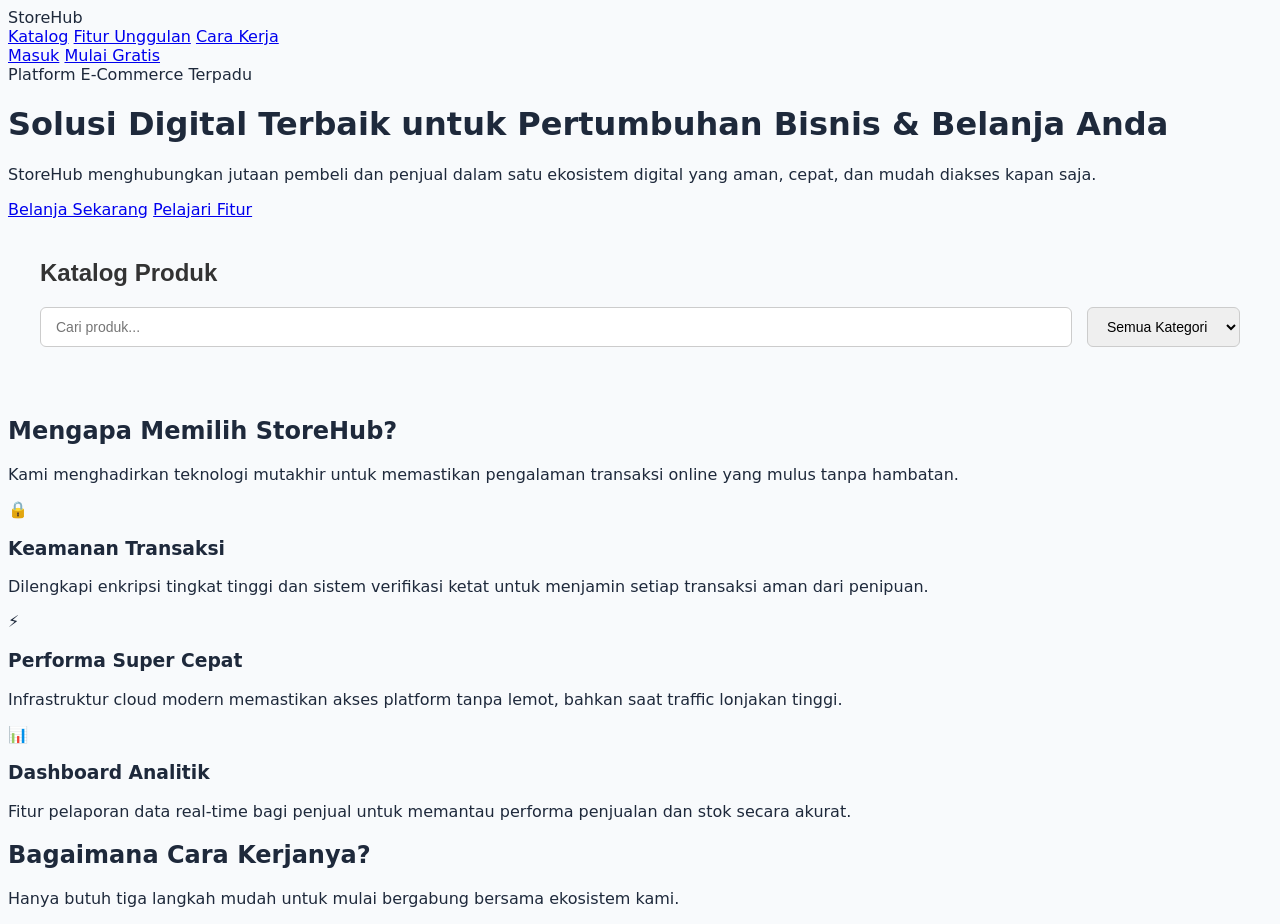
==== index.html @ 7eddca55 "feat: landing page code" ====
<!DOCTYPE html>
<!DOCTYPE html>
<html lang="id" class="scroll-smooth">
<head>
    <meta charset="UTF-8">
    <meta name="viewport" content="width=device-width, initial-scale=1.0">
    <title>StoreHub - Platform E-Commerce Masa Depan</title>
    <!-- Tailwind CSS CDN -->
     <script src="js/landing.js"></script>
     <link rel="stylesheet" href="css/landing_page.css">
    <link rel="stylesheet" href="css/products.css">
    <link rel="stylesheet" href="css/cart.css">
</head> 
<body class="bg-slate-50 text-slate-800 font-sans">

    <!-- Navbar -->
    <nav class="bg-white/80 backdrop-blur-md shadow-sm sticky top-0 z-50 border-b border-slate-100">
        <div class="max-w-7xl mx-auto px-4 sm:px-6 lg:px-8 h-20 flex items-center justify-between">
            <div class="flex items-center space-x-2">
                <span class="text-2xl font-black text-indigo-600 tracking-tight">Store<span class="text-slate-900">Hub</span></span>
            </div>
            <div class="hidden md:flex space-x-8 text-sm font-semibold text-slate-600">
                <a href="#katalog" class="hover:text-indigo-600 transition">Katalog</a>
                <a href="#fitur" class="hover:text-indigo-600 transition">Fitur Unggulan</a>
                <a href="#cara-kerja" class="hover:text-indigo-600 transition">Cara Kerja</a>
            </div>
            <div class="flex items-center space-x-4">
                <a href="#" class="text-sm font-semibold text-slate-700 hover:text-indigo-600 transition">Masuk</a>
                <a href="#" class="bg-indigo-600 text-white px-5 py-2.5 rounded-xl text-sm font-semibold hover:bg-indigo-700 transition shadow-lg shadow-indigo-200">Mulai Gratis</a>
            </div>
        </div>
    </nav>

    <!-- Hero Section -->
    <header class="bg-gradient-to-b from-indigo-950 via-indigo-900 to-indigo-900 text-white py-24 lg:py-32 relative overflow-hidden">
        <div class="max-w-7xl mx-auto px-4 sm:px-6 lg:px-8 relative z-10">
            <div class="max-w-3xl mx-auto text-center">
                <span class="bg-indigo-800/80 border border-indigo-700 text-indigo-200 text-xs font-bold px-4 py-1.5 rounded-full uppercase tracking-widest inline-block mb-6">Platform E-Commerce Terpadu</span>
                <h1 class="text-4xl sm:text-6xl font-black tracking-tight mb-6 leading-tight">Solusi Digital Terbaik untuk Pertumbuhan Bisnis & Belanja Anda</h1>
                <p class="text-lg sm:text-xl text-indigo-200 mb-10 leading-relaxed">StoreHub menghubungkan jutaan pembeli dan penjual dalam satu ekosistem digital yang aman, cepat, dan mudah diakses kapan saja.</p>
                <div class="flex flex-col sm:flex-row justify-center space-y-4 sm:space-y-0 sm:space-x-4">
                    <a href="#katalog" class="bg-white text-indigo-950 font-bold px-8 py-4 rounded-xl shadow-xl hover:bg-indigo-50 transition text-center">Belanja Sekarang</a>
                    <a href="#fitur" class="bg-indigo-800/50 border border-indigo-700 text-white font-bold px-8 py-4 rounded-xl hover:bg-indigo-800 transition text-center">Pelajari Fitur</a>
                </div>
            </div>
        </div>
    </header>

    <!-- Section Katalog Produk -->
    <section id="katalog" class="py-16 max-w-7xl mx-auto px-4 sm:px-6 lg:px-8">
        <div class="catalog-container">
            <h2 class="text-3xl font-extrabold tracking-tight text-slate-900 mb-6">Katalog Produk</h2>
            <div class="filter-bar mb-8">
                <input type="text" id="searchInput" placeholder="Cari produk..." class="p-3 border border-slate-200 rounded-xl mr-2">
                <select id="categoryFilter" class="p-3 border border-slate-200 rounded-xl">
                    <option value="all">Semua Kategori</option>
                    <option value="elektronik">Elektronik</option>
                    <option value="pakaian">Pakaian</option>
                    <option value="aksesoris">Aksesoris</option>
                </select>
            </div>
            <div class="product-grid" id="productGrid"></div>
        </div>
    </section>

    <!-- Fitur Unggulan Section -->
    <section id="fitur" class="py-24 bg-white border-t border-slate-100 max-w-7xl mx-auto px-4 sm:px-6 lg:px-8">
        <div class="text-center max-w-2xl mx-auto mb-16">
            <h2 class="text-3xl font-extrabold tracking-tight text-slate-900 mb-4">Mengapa Memilih StoreHub?</h2>
            <p class="text-slate-600 text-base">Kami menghadirkan teknologi mutakhir untuk memastikan pengalaman transaksi online yang mulus tanpa hambatan.</p>
        </div>
        <div class="grid grid-cols-1 md:grid-cols-3 gap-8">
            <div class="bg-slate-50 p-8 rounded-3xl border border-slate-100 shadow-sm hover:shadow-xl transition group">
                <div class="w-14 h-14 bg-indigo-50 rounded-2xl flex items-center justify-center text-2xl mb-6 group-hover:bg-indigo-600 group-hover:text-white transition">🔒</div>
                <h3 class="font-bold text-xl text-slate-900 mb-3">Keamanan Transaksi</h3>
                <p class="text-slate-600 text-sm leading-relaxed">Dilengkapi enkripsi tingkat tinggi dan sistem verifikasi ketat untuk menjamin setiap transaksi aman dari penipuan.</p>
            </div>
            <div class="bg-slate-50 p-8 rounded-3xl border border-slate-100 shadow-sm hover:shadow-xl transition group">
                <div class="w-14 h-14 bg-indigo-50 rounded-2xl flex items-center justify-center text-2xl mb-6 group-hover:bg-indigo-600 group-hover:text-white transition">⚡</div>
                <h3 class="font-bold text-xl text-slate-900 mb-3">Performa Super Cepat</h3>
                <p class="text-slate-600 text-sm leading-relaxed">Infrastruktur cloud modern memastikan akses platform tanpa lemot, bahkan saat traffic lonjakan tinggi.</p>
            </div>
            <div class="bg-slate-50 p-8 rounded-3xl border border-slate-100 shadow-sm hover:shadow-xl transition group">
                <div class="w-14 h-14 bg-indigo-50 rounded-2xl flex items-center justify-center text-2xl mb-6 group-hover:bg-indigo-600 group-hover:text-white transition">📊</div>
                <h3 class="font-bold text-xl text-slate-900 mb-3">Dashboard Analitik</h3>
                <p class="text-slate-600 text-sm leading-relaxed">Fitur pelaporan data real-time bagi penjual untuk memantau performa penjualan dan stok secara akurat.</p>
            </div>
        </div>
    </section>

    <!-- Cara Kerja Section -->
    <section id="cara-kerja" class="py-24 bg-white border-y border-slate-100">
        <div class="max-w-7xl mx-auto px-4 sm:px-6 lg:px-8">
            <div class="text-center max-w-2xl mx-auto mb-16">
                <h2 class="text-3xl font-extrabold tracking-tight text-slate-900 mb-4">Bagaimana Cara Kerjanya?</h2>
                <p class="text-slate-600 text-base">Hanya butuh tiga langkah mudah untuk mulai bergabung bersama ekosistem kami.</p>
            </div>
            <div class="grid grid-cols-1 md:grid-cols-3 gap-12 text-center">
                <div class="relative">
                    <div class="text-4xl
</html>
---- css/landing_page.css ----
/* ==========================================
 * LANDING PAGE STYLES (Enterprise SaaS Grade)
 * ========================================== */

/* Smooth Scrolling & Base Adjustments */
html {
    scroll-behavior: smooth;
    font-family: 'Inter', system-ui, -apple-system, sans-serif;
    color: #1e293b;
    background-color: #f8fafc;
}

/* Navbar Glassmorphism Effect */
.navbar-glass {
    background: rgba(255, 255, 255, 0.85);
    backdrop-filter: blur(12px);
    -webkit-backdrop-filter: blur(12px);
    border-bottom: 1px solid rgba(226, 232, 240, 0.8);
}

/* Hero Section Background & Glow Effect */
.hero-section {
    background: linear-gradient(135deg, #0f172a 0%, #1e1b4b 50%, #312e81 100%);
    position: relative;
    overflow: hidden;
}

.hero-section::before {
    content: '';
    position: absolute;
    width: 500px;
    height: 500px;
    background: radial-gradient(circle, rgba(99, 102, 241, 0.25) 0%, rgba(0, 0, 0, 0) 70%);
    top: -100px;
    right: -100px;
    z-index: 1;
    pointer-events: none;
}

/* Feature Cards Modern Hover Effect */
.feature-card {
    background: #ffffff;
    border: 1px solid #f1f5f9;
    border-radius: 1.5rem;
    padding: 2rem;
    transition: all 0.3s cubic-bezier(0.16, 1, 0.3, 1);
    box-shadow: 0 4px 6px -1px rgba(0, 0, 0, 0.01), 0 2px 4px -1px rgba(0, 0, 0, 0.01);
}

.feature-card:hover {
    transform: translateY(-6px);
    box-shadow: 0 20px 25px -5px rgba(99, 102, 241, 0.08), 0 10px 10px -5px rgba(0, 0, 0, 0.04);
    border-color: #c7d2fe;
}

.feature-icon-wrapper {
    width: 3.5rem;
    height: 3.5rem;
    background: #eef2ff;
    border-radius: 1rem;
    display: flex;
    align-items: center;
    justify-content: center;
    font-size: 1.5rem;
    margin-bottom: 1.5rem;
    transition: background-color 0.3s ease, color 0.3s ease;
}

.feature-card:hover .feature-icon-wrapper {
    background-color: #4f46e5;
    color: #ffffff;
}

/* Step Number Styling for How It Works */
.step-number {
    font-size: 2.5rem;
    font-weight: 900;
    color: #e0e7ff;
    line-height: 1;
    margin-bottom: 1rem;
}

/* Custom Buttons */
.btn-primary-glow {
    background-color: #4f46e5;
    color: #ffffff;
    font-weight: 600;
    padding: 0.85rem 2rem;
    border-radius: 0.85rem;
    box-shadow: 0 10px 15px -3px rgba(79, 70, 229, 0.3);
    transition: all 0.2s ease;
    display: inline-block;
    text-align: center;
    text-decoration: none;
}

.btn-primary-glow:hover {
    background-color: #4338ca;
    box-shadow: 0 14px 20px -3px rgba(79, 70, 229, 0.4);
    transform: translateY(-1px);
}

/* Footer Styling */
.footer-dark {
    background-color: #0f172a;
    color: #94a3b8;
    border-top: 1px solid #1e293b;
    padding: 3rem 0;
}
---- css/products.css ----
/* Container Utama */
.catalog-container {
  max-width: 1200px;
  margin: 40px auto;
  padding: 0 20px;
  font-family: Arial, sans-serif;
}

.catalog-container h2 {
  margin-bottom: 20px;
  color: #333;
}

/* Filter Bar */
.filter-bar {
  display: flex;
  gap: 15px;
  margin-bottom: 30px;
}

.filter-bar input, 
.filter-bar select {
  padding: 10px 15px;
  border: 1px solid #ccc;
  border-radius: 6px;
  font-size: 14px;
}

.filter-bar input {
  flex: 1;
}

/* Grid Layout Produk */
.product-grid {
  display: grid;
  grid-template-columns: repeat(auto-fill, minmax(220px, 1fr));
  gap: 25px;
}

/* Card Produk */
.product-card {
  border: 1px solid #e0e0e0;
  border-radius: 10px;
  padding: 15px;
  background-color: #fff;
  transition: transform 0.2s, box-shadow 0.2s;
  display: flex;
  flex-direction: column;
  justify-content: space-between;
}

.product-card:hover {
  transform: translateY(-5px);
  box-shadow: 0 5px 15px rgba(0,0,0,0.1);
}

.product-card img {
  width: 100%;
  height: 180px;
  object-fit: cover;
  border-radius: 6px;
  margin-bottom: 12px;
}

.product-card .category {
  font-size: 12px;
  color: #888;
  text-transform: uppercase;
}

.product-card h3 {
  font-size: 16px;
  margin: 6px 0;
  color: #222;
}

.product-card .price {
  font-weight: bold;
  color: #e74c3c;
  font-size: 16px;
  margin-bottom: 12px;
}

.product-card button {
  width: 100%;
  padding: 10px;
  background-color: #27ae60;
  color: white;
  border: none;
  border-radius: 6px;
  cursor: pointer;
  font-weight: bold;
}

.product-card button:hover {
  background-color: #219150;
}
---- css/cart.css ----
/* Floating Cart Button */
.cart-floating-btn {
  position: fixed;
  bottom: 25px;
  right: 25px;
  background-color: #27ae60;
  color: white;
  padding: 14px 20px;
  border-radius: 50px;
  font-size: 18px;
  font-weight: bold;
  cursor: pointer;
  box-shadow: 0 4px 12px rgba(0,0,0,0.25);
  z-index: 999;
}

#cartCount {
  background-color: #e74c3c;
  color: white;
  border-radius: 50%;
  padding: 2px 8px;
  font-size: 14px;
  margin-left: 5px;
}

/* Modal Overlay Keranjang Side Panel */
.cart-overlay, .checkout-overlay {
  position: fixed;
  top: 0;
  left: 0;
  width: 100%;
  height: 100%;
  background-color: rgba(0,0,0,0.5);
  display: none;
  justify-content: flex-end;
  z-index: 1000;
}

.cart-modal {
  width: 380px;
  height: 100%;
  background-color: #fff;
  display: flex;
  flex-direction: column;
  box-shadow: -4px 0 15px rgba(0,0,0,0.1);
}

.cart-header {
  padding: 20px;
  border-bottom: 1px solid #eee;
  display: flex;
  justify-content: space-between;
  align-items: center;
}

.close-btn {
  background: none;
  border: none;
  font-size: 24px;
  cursor: pointer;
}

.cart-items {
  flex: 1;
  overflow-y: auto;
  padding: 20px;
}

.cart-item {
  display: flex;
  justify-content: space-between;
  align-items: center;
  margin-bottom: 15px;
  border-bottom: 1px solid #f9f9f9;
  padding-bottom: 10px;
}

.cart-item-info h4 {
  margin: 0 0 5px 0;
  font-size: 14px;
}

.cart-item-info p {
  margin: 0;
  color: #e74c3c;
  font-weight: bold;
  font-size: 13px;
}

.cart-item-qty {
  display: flex;
  align-items: center;
  gap: 8px;
}

.cart-item-qty button {
  background-color: #eee;
  border: none;
  width: 25px;
  height: 25px;
  border-radius: 4px;
  cursor: pointer;
}

.cart-footer {
  padding: 20px;
  border-top: 1px solid #eee;
  background-color: #f9f9f9;
}

.total-price {
  display: flex;
  justify-content: space-between;
  font-size: 18px;
  margin-bottom: 15px;
}

.checkout-btn {
  width: 100%;
  padding: 12px;
  background-color: #2980b9;
  color: white;
  border: none;
  border-radius: 6px;
  font-weight: bold;
  cursor: pointer;
}

.checkout-btn:hover {
  background-color: #1f6391;
}

/* Modal Form Checkout Center */
.checkout-overlay {
  justify-content: center;
  align-items: center;
}

.checkout-modal {
  background-color: #fff;
  width: 450px;
  padding: 30px;
  border-radius: 10px;
  box-shadow: 0 5px 20px rgba(0,0,0,0.2);
}

.form-group {
  margin-bottom: 15px;
}

.form-group label {
  display: block;
  margin-bottom: 5px;
  font-weight: bold;
  font-size: 14px;
}

.form-group input, 
.form-group textarea, 
.form-group select {
  width: 100%;
  padding: 10px;
  border: 1px solid #ccc;
  border-radius: 6px;
  box-sizing: border-box;
}

.checkout-summary {
  background-color: #f4f6f7;
  padding: 12px;
  border-radius: 6px;
  margin: 15px 0;
}

.checkout-actions {
  display: flex;
  gap: 10px;
}

.checkout-actions button {
  flex: 1;
  padding: 10px;
  border: none;
  border-radius: 6px;
  cursor: pointer;
  font-weight: bold;
}

.cancel-btn { background-color: #95a5a6; color: white; }
.submit-btn { background-color: #27ae60; color: white; }
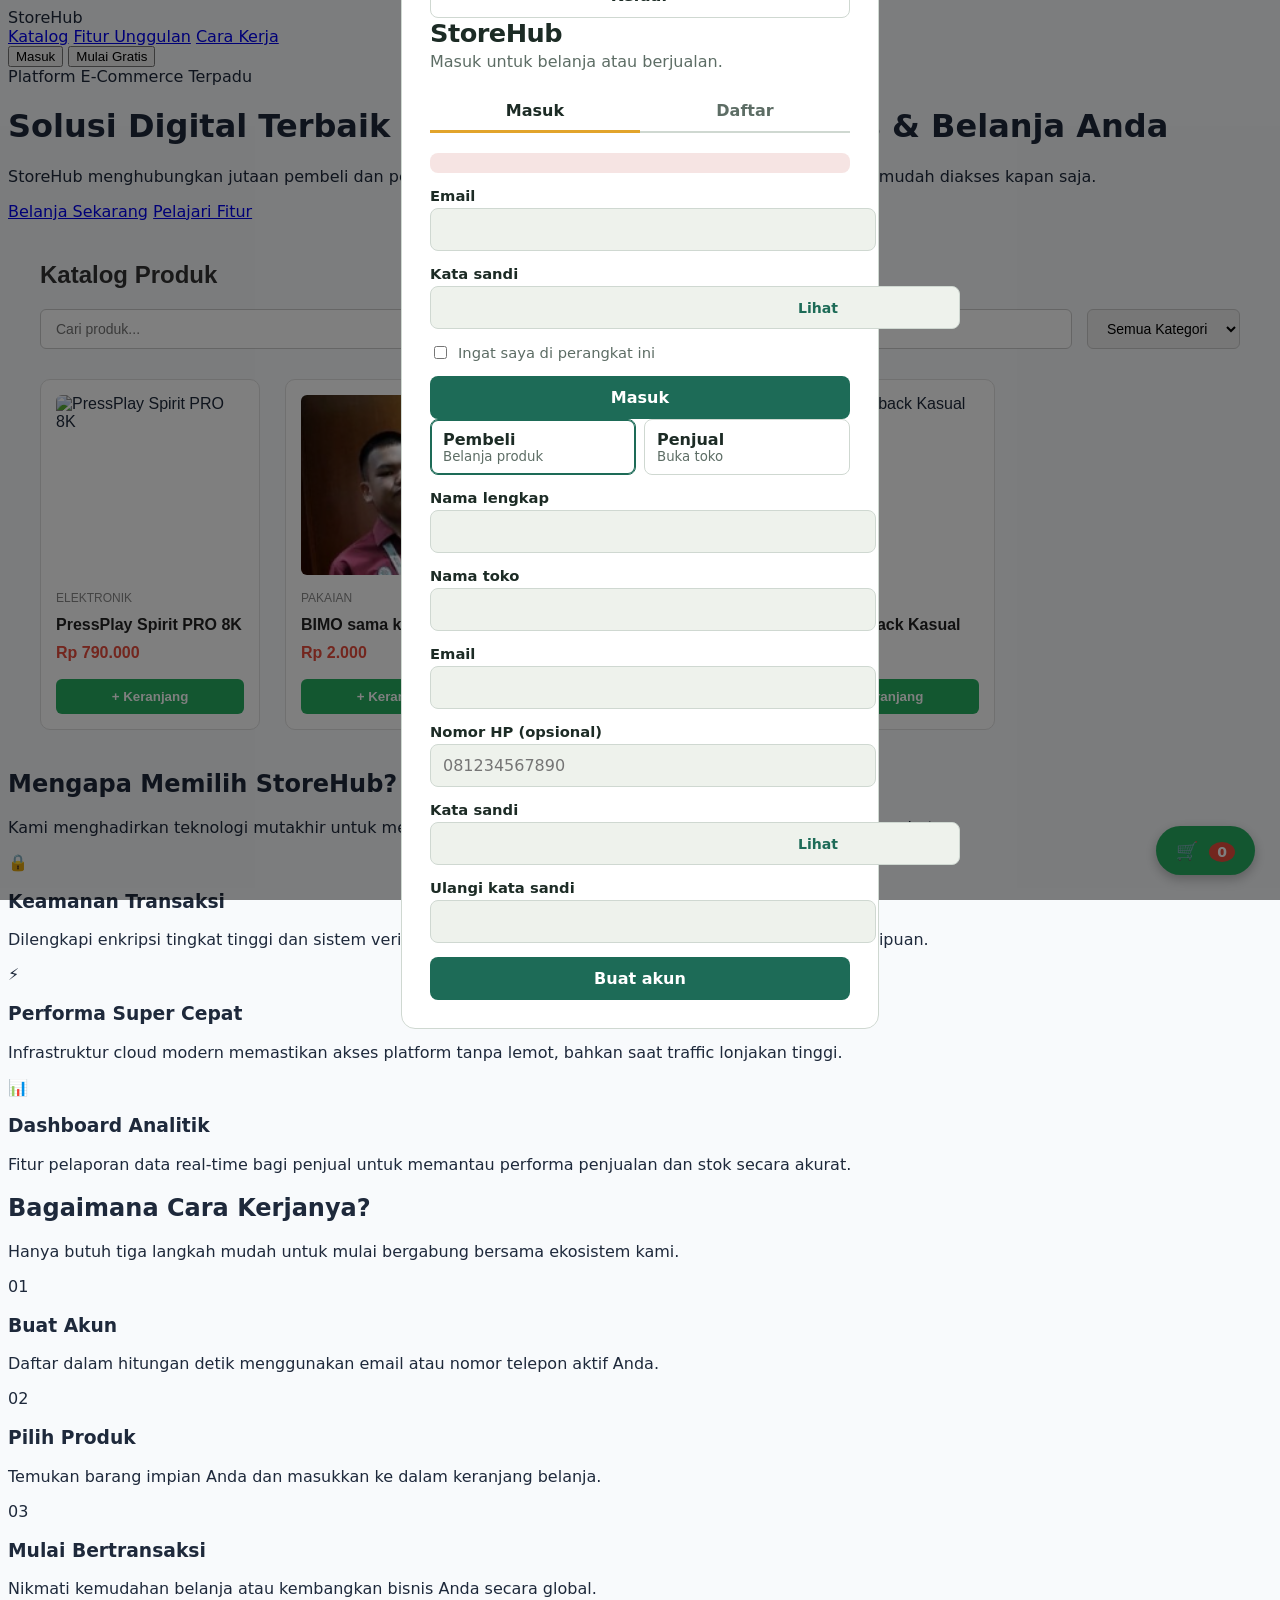
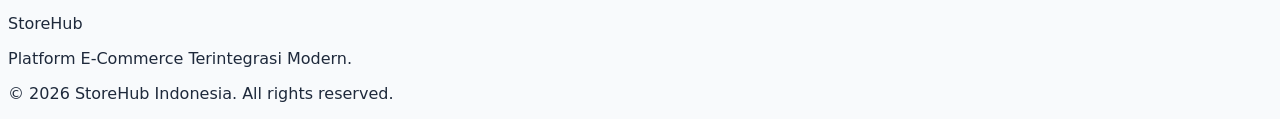
==== commit dd5f5b7d: "Merge pull request #9 from fairuzaja969/feature/landing-page feat: landing page code" ====
--- a/index.html
+++ b/index.html
@@ -1,4 +1,3 @@
-<!DOCTYPE html>
 <!DOCTYPE html>
 <html lang="id" class="scroll-smooth">
 <head>
@@ -10,6 +9,69 @@
      <link rel="stylesheet" href="css/landing_page.css">
     <link rel="stylesheet" href="css/products.css">
     <link rel="stylesheet" href="css/cart.css">
+    <style>
+      :root {
+        --bg: #eef2ec; --surface: #ffffff; --ink: #1c2b25; --muted: #5d6d65;
+        --line: #cfd8d1; --brand: #1d6b57; --brand-ink: #ffffff; --accent: #e2a42b;
+        --danger: #b3261e;
+      }
+      .auth-overlay {
+        position: fixed; inset: 0; background: rgba(0, 0, 0, 0.5);
+        display: flex; align-items: center; justify-content: center;
+        z-index: 1000; padding: 20px;
+      }
+      .card-auth {
+        width: 100%; max-width: 420px; background: var(--surface);
+        border: 1px solid var(--line); border-radius: 14px; padding: 28px;
+        position: relative; color: var(--ink);
+      }
+      .card-auth h1 { margin: 0 0 4px; font-size: 1.6rem; letter-spacing: -0.02em; }
+      .card-auth .sub { margin: 0 0 20px; color: var(--muted); }
+      
+      .tabs-auth { display: grid; grid-template-columns: 1fr 1fr; border-bottom: 2px solid var(--line); margin-bottom: 20px; }
+      .tab-auth {
+        background: none; border: 0; padding: 10px; font: inherit; font-weight: 600;
+        color: var(--muted); cursor: pointer; border-bottom: 3px solid transparent; margin-bottom: -2px;
+      }
+      .tab-auth[aria-selected="true"] { color: var(--ink); border-bottom-color: var(--accent); }
+      
+      .roles-auth { display: grid; grid-template-columns: 1fr 1fr; gap: 8px; margin-bottom: 14px; }
+      .roles-auth label { border: 1px solid var(--line); border-radius: 8px; padding: 10px 12px; cursor: pointer; font-weight: 600; }
+      .roles-auth label small { display: block; font-weight: 400; color: var(--muted); }
+      .roles-auth input { position: absolute; opacity: 0; }
+      .roles-auth label:has(input:checked) { border-color: var(--brand); box-shadow: inset 0 0 0 1px var(--brand); }
+      
+      .field-auth { margin-bottom: 14px; }
+      .field-auth label { display: block; font-weight: 600; margin-bottom: 4px; font-size: .92rem; }
+      .field-auth input {
+        width: 100%; padding: 11px 12px; font: inherit; color: var(--ink);
+        background: var(--bg); border: 1px solid var(--line); border-radius: 8px;
+      }
+      .field-auth.invalid input { border-color: var(--danger); }
+      .err-auth { color: var(--danger); font-size: .86rem; margin-top: 4px; }
+      .check-auth { display: flex; gap: 8px; align-items: center; margin-bottom: 14px; font-size: .92rem; color: var(--muted); }
+      
+      .pw-auth { position: relative; }
+      .pw-auth input { padding-right: 96px; }
+      .pw-auth button {
+        position: absolute; right: 6px; top: 50%; transform: translateY(-50%);
+        background: none; border: 0; color: var(--brand); font: inherit; font-size: .88rem;
+        font-weight: 600; cursor: pointer; padding: 6px;
+      }
+      
+      .btn-auth {
+        width: 100%; padding: 12px; font: inherit; font-weight: 700; cursor: pointer;
+        background: var(--brand); color: var(--brand-ink); border: 0; border-radius: 8px;
+      }
+      .btn-auth.ghost { background: none; color: var(--ink); border: 1px solid var(--line); }
+      .banner-auth {
+        padding: 10px 12px; border-radius: 8px; margin-bottom: 14px; font-size: .92rem;
+        background: color-mix(in srgb, var(--danger) 12%, transparent); color: var(--danger);
+      }
+      .close-auth-btn {
+        position: absolute; top: 15px; right: 20px; background: none; border: none; font-size: 24px; cursor: pointer; color: var(--muted);
+      }
+    </style>
 </head> 
 <body class="bg-slate-50 text-slate-800 font-sans">
 
@@ -25,8 +87,8 @@
                 <a href="#cara-kerja" class="hover:text-indigo-600 transition">Cara Kerja</a>
             </div>
             <div class="flex items-center space-x-4">
-                <a href="#" class="text-sm font-semibold text-slate-700 hover:text-indigo-600 transition">Masuk</a>
-                <a href="#" class="bg-indigo-600 text-white px-5 py-2.5 rounded-xl text-sm font-semibold hover:bg-indigo-700 transition shadow-lg shadow-indigo-200">Mulai Gratis</a>
+                <button onclick="toggleAuthModal()" class="text-sm font-semibold text-slate-700 hover:text-indigo-600 transition">Masuk</button>
+                <button onclick="toggleAuthModal('register')" class="bg-indigo-600 text-white px-5 py-2.5 rounded-xl text-sm font-semibold hover:bg-indigo-700 transition shadow-lg shadow-indigo-200">Mulai Gratis</button>
             </div>
         </div>
     </nav>
@@ -97,5 +159,321 @@
             </div>
             <div class="grid grid-cols-1 md:grid-cols-3 gap-12 text-center">
                 <div class="relative">
-                    <div class="text-4xl
-</html>+                    <div class="text-4xl font-black text-indigo-100 mb-4">01</div>
+                    <h3 class="font-bold text-lg text-slate-900 mb-2">Buat Akun</h3>
+                    <p class="text-slate-600 text-sm">Daftar dalam hitungan detik menggunakan email atau nomor telepon aktif Anda.</p>
+                </div>
+                <div class="relative">
+                    <div class="text-4xl font-black text-indigo-100 mb-4">02</div>
+                    <h3 class="font-bold text-lg text-slate-900 mb-2">Pilih Produk</h3>
+                    <p class="text-slate-600 text-sm">Temukan barang impian Anda dan masukkan ke dalam keranjang belanja.</p>
+                </div>
+                <div class="relative">
+                    <div class="text-4xl font-black text-indigo-100 mb-4">03</div>
+                    <h3 class="font-bold text-lg text-slate-900 mb-2">Mulai Bertransaksi</h3>
+                    <p class="text-slate-600 text-sm">Nikmati kemudahan belanja atau kembangkan bisnis Anda secara global.</p>
+                </div>
+            </div>
+        </div>
+    </section>
+
+    <!-- Modal Login / Register Pop-up -->
+    <div id="authOverlay" class="auth-overlay hidden">
+      <main class="card-auth">
+        <button class="close-auth-btn" onclick="toggleAuthModal()">&times;</button>
+        <section id="profile" class="profile hidden">
+          <h1 id="hello">Halo!</h1>
+          <p class="sub">Kamu sudah masuk.</p>
+          <dl id="info"></dl>
+          <button class="btn-auth ghost" id="logout" type="button">Keluar</button>
+        </section>
+
+        <section id="auth">
+          <h1>StoreHub</h1>
+          <p class="sub">Masuk untuk belanja atau berjualan.</p>
+          <div class="tabs-auth" role="tablist">
+            <button class="tab-auth" role="tab" id="tab-login" aria-selected="true" type="button">Masuk</button>
+            <button class="tab-auth" role="tab" id="tab-register" aria-selected="false" type="button">Daftar</button>
+          </div>
+          <div id="banner" class="banner-auth hidden" role="alert"></div>
+
+          <form id="login-form" novalidate>
+            <div class="field-auth">
+              <label for="l-email">Email</label>
+              <input id="l-email" name="email" type="email" autocomplete="email" required>
+            </div>
+            <div class="field-auth">
+              <label for="l-pass">Kata sandi</label>
+              <div class="pw-auth">
+                <input id="l-pass" name="password" type="password" autocomplete="current-password" required>
+                <button type="button" data-toggle="l-pass">Lihat</button>
+              </div>
+            </div>
+            <label class="check-auth"><input type="checkbox" name="remember"> Ingat saya di perangkat ini</label>
+            <button class="btn-auth" type="submit">Masuk</button>
+          </form>
+
+          <form id="register-form" class="hidden" novalidate>
+            <div class="roles-auth" role="radiogroup">
+              <label><input type="radio" name="role" value="buyer" checked>Pembeli<small>Belanja produk</small></label>
+              <label><input type="radio" name="role" value="seller">Penjual<small>Buka toko</small></label>
+            </div>
+            <div class="field-auth">
+              <label for="r-name">Nama lengkap</label>
+              <input id="r-name" name="name" required>
+              <div class="err-auth"></div>
+            </div>
+            <div class="field-auth hidden" id="store-field">
+              <label for="r-store">Nama toko</label>
+              <input id="r-store" name="store_name">
+              <div class="err-auth"></div>
+            </div>
+            <div class="field-auth">
+              <label for="r-email">Email</label>
+              <input id="r-email" name="email" type="email" required>
+              <div class="err-auth"></div>
+            </div>
+            <div class="field-auth">
+              <label for="r-phone">Nomor HP (opsional)</label>
+              <input id="r-phone" name="phone" type="tel" placeholder="081234567890">
+              <div class="err-auth"></div>
+            </div>
+            <div class="field-auth">
+              <label for="r-pass">Kata sandi</label>
+              <div class="pw-auth">
+                <input id="r-pass" name="password" type="password" required>
+                <button type="button" data-toggle="r-pass">Lihat</button>
+              </div>
+              <div class="err-auth"></div>
+            </div>
+            <div class="field-auth">
+              <label for="r-pass2">Ulangi kata sandi</label>
+              <input id="r-pass2" name="password2" type="password" required>
+              <div class="err-auth"></div>
+            </div>
+            <button class="btn-auth" type="submit">Buat akun</button>
+          </form>
+        </section>
+      </main>
+    </div>
+
+    <!-- Floating Button Keranjang Belanja -->
+    <div class="cart-floating-btn" onclick="toggleCartModal()">
+        🛒 <span id="cartCount">0</span>
+    </div>
+
+    <!-- Modal Keranjang Belanja -->
+    <div class="cart-overlay" id="cartOverlay">
+        <div class="cart-modal">
+            <div class="cart-header">
+                <h2>Keranjang Belanja</h2>
+                <button class="close-btn" onclick="toggleCartModal()">&times;</button>
+            </div>
+            <div class="cart-items" id="cartItems"></div>
+            <div class="cart-footer">
+                <div class="total-price">
+                    <span>Total:</span>
+                    <strong id="cartTotal">Rp 0</strong>
+                </div>
+                <button class="checkout-btn" onclick="openCheckoutModal()">Lanjut ke Checkout</button>
+            </div>
+        </div>
+    </div>
+
+    <!-- Modal Checkout -->
+    <div class="checkout-overlay" id="checkoutOverlay">
+        <div class="checkout-modal">
+            <h2>Form Formulir Checkout</h2>
+            <form id="checkoutForm" onsubmit="processCheckout(event)">
+                <div class="form-group">
+                    <label for="name">Nama Lengkap</label>
+                    <input type="text" id="name" required placeholder="Masukkan nama lengkap">
+                </div>
+                <div class="form-group">
+                    <label for="address">Alamat Pengiriman</label>
+                    <textarea id="address" rows="3" required placeholder="Alamat lengkap tujuan"></textarea>
+                </div>
+                <div class="form-group">
+                    <label for="payment">Metode Pembayaran</label>
+                    <select id="payment" required>
+                        <option value="transfer">Transfer Bank (BCA / Mandiri)</option>
+                        <option value="ewallet">E-Wallet (Gopay / ShopeePay)</option>
+                        <option value="cod">Bayar di Tempat (COD)</option>
+                    </select>
+                </div>
+                <div class="checkout-summary">
+                    <h4>Ringkasan Pembayaran</h4>
+                    <p>Total Bayar: <strong id="checkoutTotal">Rp 0</strong></p>
+                </div>
+                <div class="checkout-actions">
+                    <button type="button" class="cancel-btn" onclick="closeCheckoutModal()">Batal</button>
+                    <button type="submit" class="submit-btn">Konfirmasi Pesanan</button>
+                </div>
+            </form>
+        </div>
+    </div>
+
+    <!-- Footer -->
+    <footer class="bg-slate-900 text-slate-400 py-12 text-sm border-t border-slate-800">
+        <div class="max-w-7xl mx-auto px-4 sm:px-6 lg:px-8 flex flex-col md:flex-row justify-between items-center">
+            <div class="mb-4 md:mb-0">
+                <span class="text-xl font-black text-white tracking-tight">Store<span class="text-indigo-400">Hub</span></span>
+                <p class="text-slate-500 text-xs mt-1">Platform E-Commerce Terintegrasi Modern.</p>
+            </div>
+            <p>&copy; 2026 StoreHub Indonesia. All rights reserved.</p>
+        </div>
+    </footer>
+
+    <!-- Pemanggilan File JavaScript -->
+    <script src="js/products.js"></script>
+    <script src="js/cart.js"></script>
+    <script>
+      function toggleAuthModal(defaultTab = 'login') {
+        const overlay = document.getElementById('authOverlay');
+        const isHidden = overlay.classList.contains('hidden');
+        if (isHidden) {
+          overlay.classList.remove('hidden');
+          showTab(defaultTab);
+        } else {
+          overlay.classList.add('hidden');
+        }
+      }
+
+      const USERS_KEY = 'pasarku_users';
+      const SESSION_KEY = 'pasarku_session';
+
+      const $ = (sel, root = document) => root.querySelector(sel);
+      const authEl = $('#auth');
+      const profileEl = $('#profile');
+      const banner = $('#banner');
+      const forms = { login: $('#login-form'), register: $('#register-form') };
+
+      function getUsers() {
+        try { return JSON.parse(localStorage.getItem(USERS_KEY)) || []; }
+        catch { return []; }
+      }
+      function saveUsers(users) { localStorage.setItem(USERS_KEY, JSON.stringify(users)); }
+      function saveSession(email, remember) {
+        localStorage.removeItem(SESSION_KEY); sessionStorage.removeItem(SESSION_KEY);
+        (remember ? localStorage : sessionStorage).setItem(SESSION_KEY, email);
+      }
+      function getSession() { return sessionStorage.getItem(SESSION_KEY) || localStorage.getItem(SESSION_KEY); }
+      function clearSession() { localStorage.removeItem(SESSION_KEY); sessionStorage.removeItem(SESSION_KEY); }
+
+      async function hashPassword(password, salt) {
+        if (!window.crypto?.subtle) throw new Error('Browser tidak mendukung enkripsi.');
+        const data = new TextEncoder().encode(salt + password);
+        const buf = await crypto.subtle.digest('SHA-256', data);
+        return [...new Uint8Array(buf)].map(b => b.toString(16).padStart(2, '0')).join('');
+      }
+      function randomSalt() {
+        return [...crypto.getRandomValues(new Uint8Array(16))].map(b => b.toString(16).padStart(2, '0')).join('');
+      }
+
+      const EMAIL_RE = /^[^\s@]+@[^\s@]+\.[^\s@]+$/;
+      const PHONE_RE = /^(\+62|62|0)8[0-9]{8,12}$/;
+
+      function validateRegister(d) {
+        const errors = {};
+        if (d.name.length < 2 || d.name.length > 60) errors.name = 'Nama harus 2–60 karakter.';
+        if (!EMAIL_RE.test(d.email)) errors.email = 'Format email tidak valid.';
+        if (d.phone && !PHONE_RE.test(d.phone)) errors.phone = 'Nomor HP tidak valid.';
+        if (d.password.length < 8) errors.password = 'Kata sandi minimal 8 karakter.';
+        else if (!/[A-Za-z]/.test(d.password) || !/[0-9]/.test(d.password)) errors.password = 'Kata sandi harus mengandung huruf & angka.';
+        if (d.password !== d.password2) errors.password2 = 'Kata sandi tidak sama.';
+        if (d.role === 'seller' && (d.store_name.length < 3 || d.store_name.length > 40)) errors.store_name = 'Nama toko 3–40 karakter.';
+        return errors;
+      }
+
+      function clearErrors() {
+        banner.classList.add('hidden');
+        document.querySelectorAll('.field-auth').forEach(f => {
+          f.classList.remove('invalid');
+          const e = $('.err-auth', f);
+          if (e) e.textContent = '';
+        });
+      }
+      function showFieldErrors(errors) {
+        clearErrors();
+        for (const [name, msg] of Object.entries(errors)) {
+          const field = $(`#register-form [name="${name}"]`)?.closest('.field-auth');
+          if (!field) continue;
+          field.classList.add('invalid');
+          $('.err-auth', field).textContent = msg;
+        }
+      }
+      function showBanner(message) {
+        clearErrors(); banner.textContent = message; banner.classList.remove('hidden');
+      }
+
+      function showTab(name) {
+        for (const [key, form] of Object.entries(forms)) {
+          form.classList.toggle('hidden', key !== name);
+          $('#tab-' + key).setAttribute('aria-selected', String(key === name));
+        }
+        clearErrors();
+      }
+      $('#tab-login').onclick = () => showTab('login');
+      $('#tab-register').onclick = () => showTab('register');
+
+      document.querySelectorAll('[data-toggle]').forEach(btn => {
+        btn.onclick = () => {
+          const input = document.getElementById(btn.dataset.toggle);
+          const show = input.type === 'password';
+          input.type = show ? 'text' : 'password';
+          btn.textContent = show ? 'Sembunyikan' : 'Lihat';
+        };
+      });
+
+      document.querySelectorAll('input[name="role"]').forEach(radio => {
+        radio.onchange = () => {
+          const isSeller = $('input[name="role"]:checked').value === 'seller';
+          $('#store-field').classList.toggle('hidden', !isSeller);
+        };
+      });
+
+      forms.register.onsubmit = async (e) => {
+        e.preventDefault();
+        const f = forms.register;
+        const btn = $('.btn-auth', f);
+        const raw = new FormData(f);
+        const role = raw.get('role') === 'seller' ? 'seller' : 'buyer';
+        const data = {
+          name: String(raw.get('name')).trim(),
+          email: String(raw.get('email')).trim().toLowerCase(),
+          phone: String(raw.get('phone')).replace(/[\s-]/g, ''),
+          password: String(raw.get('password')),
+          password2: String(raw.get('password2')),
+          role,
+          store_name: role === 'seller' ? String(raw.get('store_name')).trim() : '',
+        };
+
+        const errors = validateRegister(data);
+        if (Object.keys(errors).length) return showFieldErrors(errors);
+
+        const users = getUsers();
+        if (users.some(u => u.email === data.email)) return showFieldErrors({ email: 'Email sudah terdaftar.' });
+
+        btn.disabled = true;
+        try {
+          const salt = randomSalt();
+          const user = {
+            id: Date.now(), name: data.name, email: data.email, phone: data.phone || null,
+            role: data.role, store_name: data.store_name || null, salt,
+            passwordHash: await hashPassword(data.password, salt), createdAt: new Date().toISOString(),
+          };
+          users.push(user); saveUsers(users); saveSession(user.email, true);
+          f.reset(); $('#store-field').classList.add('hidden');
+          showProfile(user);
+        } catch (err) { showBanner(err.message); }
+        finally { btn.disabled = false; }
+      };
+
+      forms.login.onsubmit = async (e) => {
+        e.preventDefault();
+        const f = forms.login;
+        const btn = $('.btn-auth', f);
+        const email = f.email.value.trim().toLowerCase();
+        const password = f.password.value;
+
+        if (!email || !password) return showBanner('Isi email dan kata sand
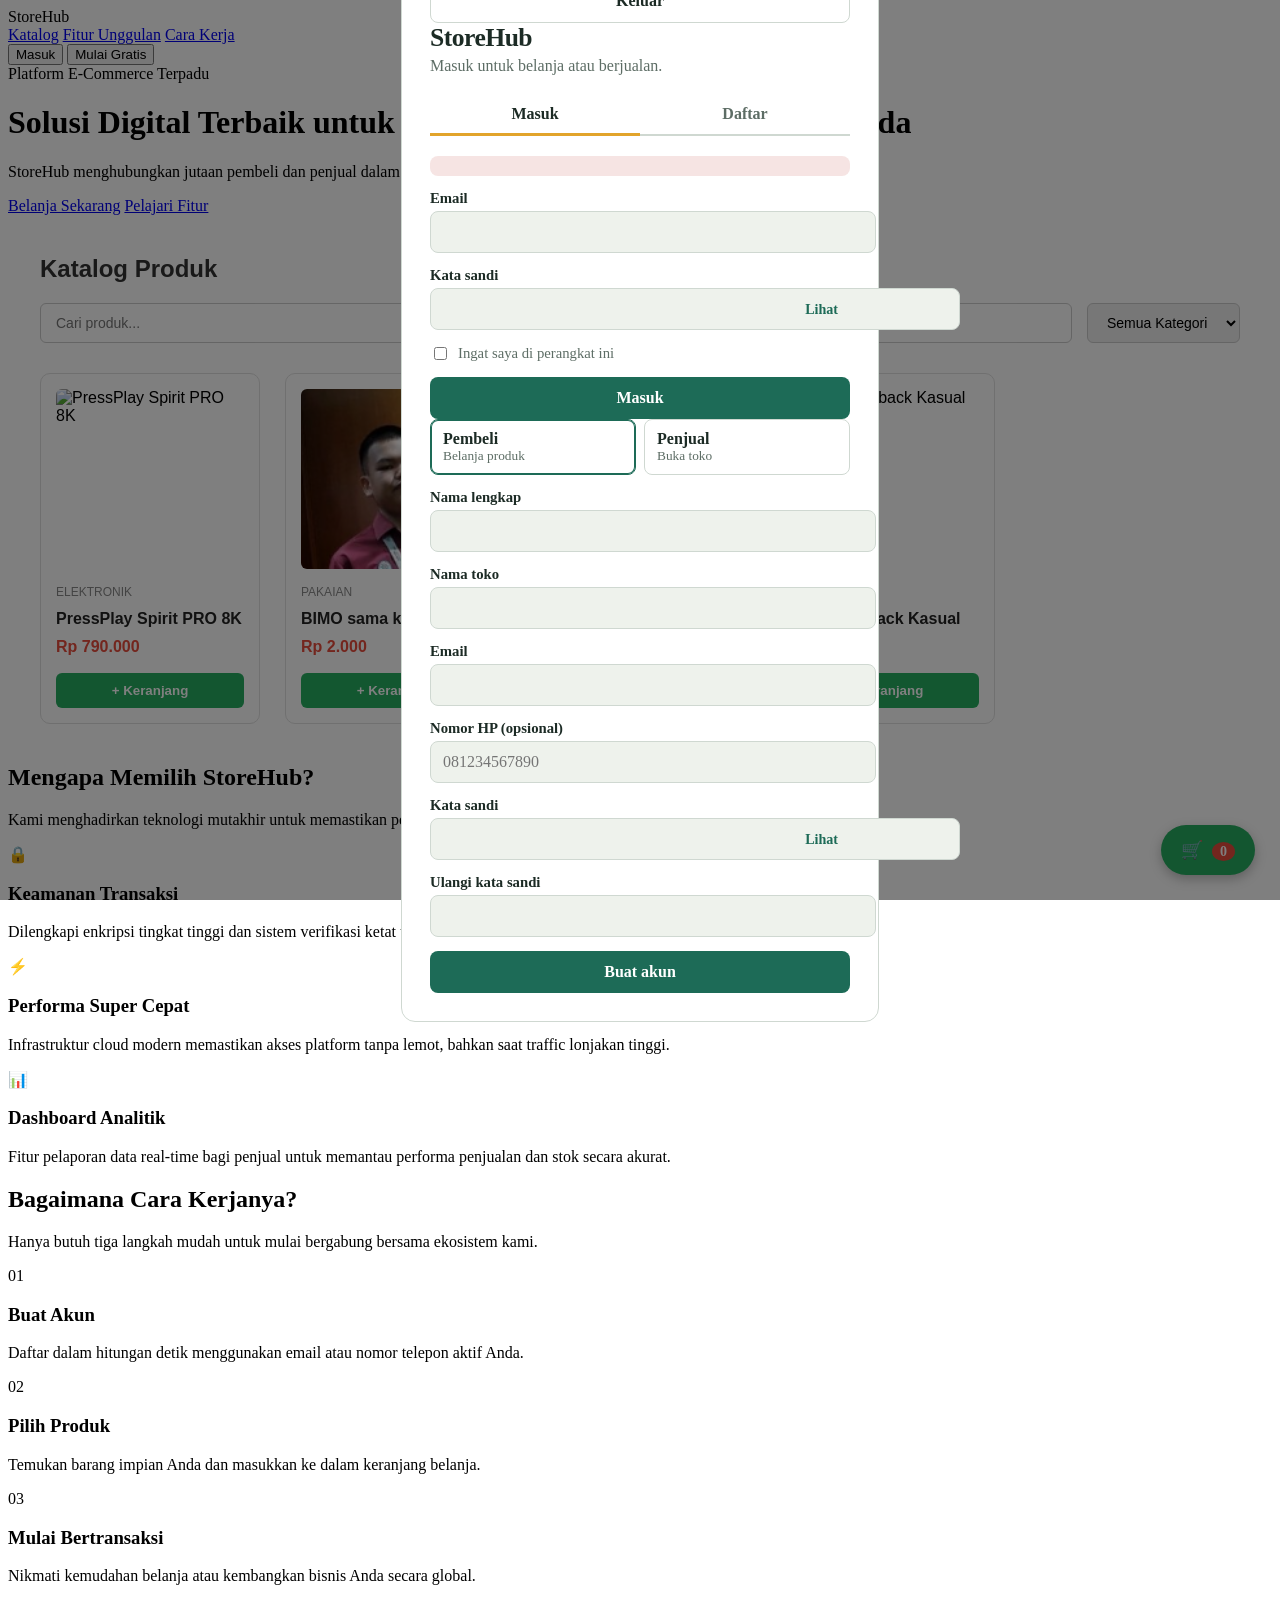
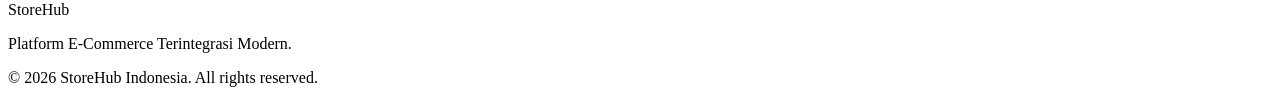
==== commit b04d9cd2: "feat: pengecekan" ====
--- a/index.html
+++ b/index.html
@@ -5,8 +5,7 @@
     <meta name="viewport" content="width=device-width, initial-scale=1.0">
     <title>StoreHub - Platform E-Commerce Masa Depan</title>
     <!-- Tailwind CSS CDN -->
-     <script src="js/landing.js"></script>
-     <link rel="stylesheet" href="css/landing_page.css">
+    <script src="https://cdn.tailwindcss.com"></script>
     <link rel="stylesheet" href="css/products.css">
     <link rel="stylesheet" href="css/cart.css">
     <style>
@@ -476,4 +475,6 @@
         const email = f.email.value.trim().toLowerCase();
         const password = f.password.value;
 
-        if (!email || !password) return showBanner('Isi email dan kata sand+        if (!email || !password) return showBanner('Isi email dan kata sand')
+      }
+      
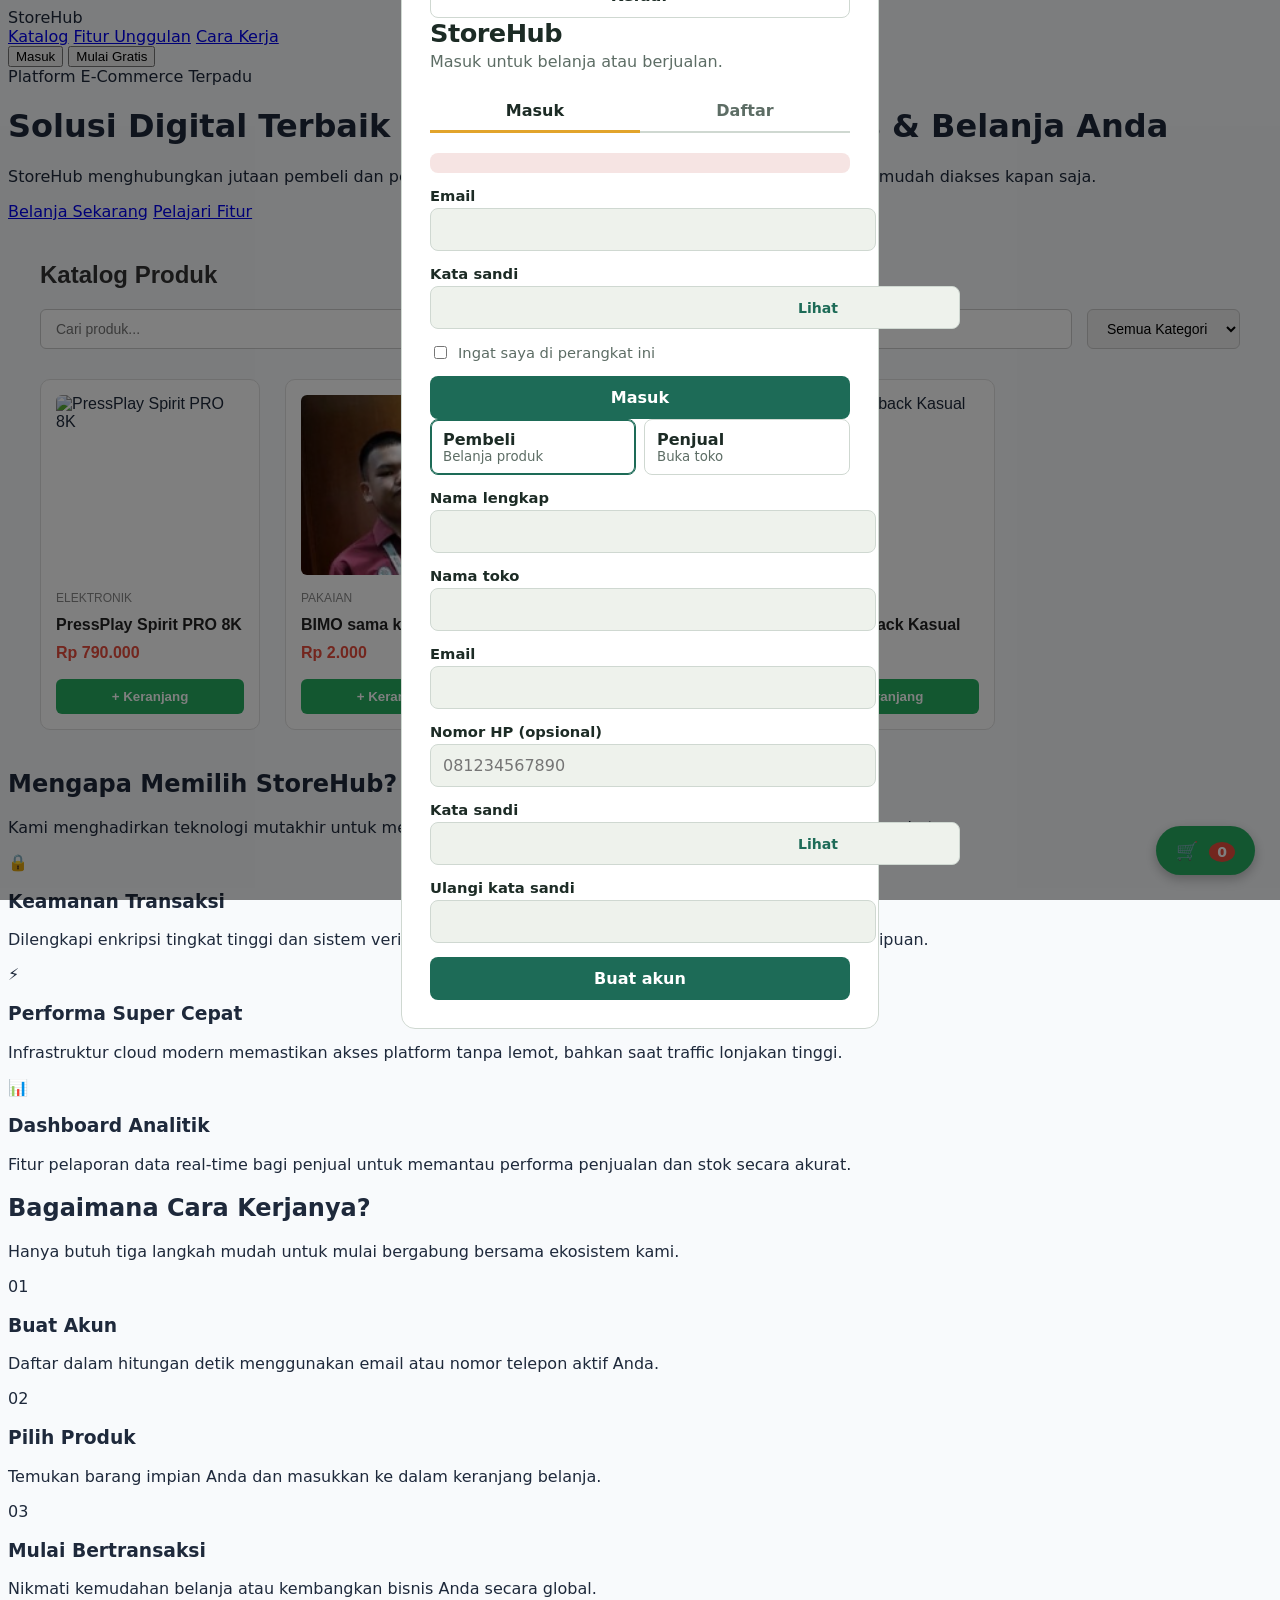
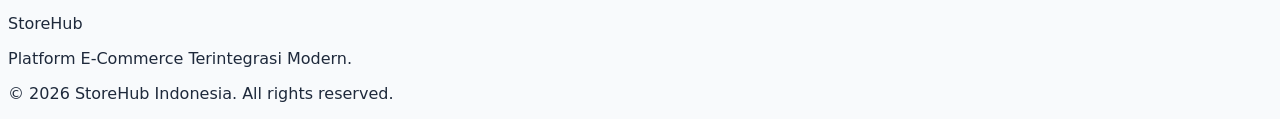
==== commit 6cca8ab1: "Merge pull request #10 from fairuzaja969/feature/login-register feat: memperbaiki error" ====
--- a/index.html
+++ b/index.html
@@ -5,7 +5,8 @@
     <meta name="viewport" content="width=device-width, initial-scale=1.0">
     <title>StoreHub - Platform E-Commerce Masa Depan</title>
     <!-- Tailwind CSS CDN -->
-    <script src="https://cdn.tailwindcss.com"></script>
+     <script src="js/landing.js"></script>
+     <link rel="stylesheet" href="css/landing_page.css">
     <link rel="stylesheet" href="css/products.css">
     <link rel="stylesheet" href="css/cart.css">
     <style>
@@ -475,6 +476,5 @@
         const email = f.email.value.trim().toLowerCase();
         const password = f.password.value;
 
-        if (!email || !password) return showBanner('Isi email dan kata sand')
-      }
-      +        if (!email || !password) return showBanner('Isi email dan kata sandi')
+      }
--- a/css/landing_page.css
+++ b/css/landing_page.css
@@ -0,0 +1,109 @@
+/* ==========================================
+ * LANDING PAGE STYLES (Enterprise SaaS Grade)
+ * ========================================== */
+
+/* Smooth Scrolling & Base Adjustments */
+html {
+    scroll-behavior: smooth;
+    font-family: 'Inter', system-ui, -apple-system, sans-serif;
+    color: #1e293b;
+    background-color: #f8fafc;
+}
+
+/* Navbar Glassmorphism Effect */
+.navbar-glass {
+    background: rgba(255, 255, 255, 0.85);
+    backdrop-filter: blur(12px);
+    -webkit-backdrop-filter: blur(12px);
+    border-bottom: 1px solid rgba(226, 232, 240, 0.8);
+}
+
+/* Hero Section Background & Glow Effect */
+.hero-section {
+    background: linear-gradient(135deg, #0f172a 0%, #1e1b4b 50%, #312e81 100%);
+    position: relative;
+    overflow: hidden;
+}
+
+.hero-section::before {
+    content: '';
+    position: absolute;
+    width: 500px;
+    height: 500px;
+    background: radial-gradient(circle, rgba(99, 102, 241, 0.25) 0%, rgba(0, 0, 0, 0) 70%);
+    top: -100px;
+    right: -100px;
+    z-index: 1;
+    pointer-events: none;
+}
+
+/* Feature Cards Modern Hover Effect */
+.feature-card {
+    background: #ffffff;
+    border: 1px solid #f1f5f9;
+    border-radius: 1.5rem;
+    padding: 2rem;
+    transition: all 0.3s cubic-bezier(0.16, 1, 0.3, 1);
+    box-shadow: 0 4px 6px -1px rgba(0, 0, 0, 0.01), 0 2px 4px -1px rgba(0, 0, 0, 0.01);
+}
+
+.feature-card:hover {
+    transform: translateY(-6px);
+    box-shadow: 0 20px 25px -5px rgba(99, 102, 241, 0.08), 0 10px 10px -5px rgba(0, 0, 0, 0.04);
+    border-color: #c7d2fe;
+}
+
+.feature-icon-wrapper {
+    width: 3.5rem;
+    height: 3.5rem;
+    background: #eef2ff;
+    border-radius: 1rem;
+    display: flex;
+    align-items: center;
+    justify-content: center;
+    font-size: 1.5rem;
+    margin-bottom: 1.5rem;
+    transition: background-color 0.3s ease, color 0.3s ease;
+}
+
+.feature-card:hover .feature-icon-wrapper {
+    background-color: #4f46e5;
+    color: #ffffff;
+}
+
+/* Step Number Styling for How It Works */
+.step-number {
+    font-size: 2.5rem;
+    font-weight: 900;
+    color: #e0e7ff;
+    line-height: 1;
+    margin-bottom: 1rem;
+}
+
+/* Custom Buttons */
+.btn-primary-glow {
+    background-color: #4f46e5;
+    color: #ffffff;
+    font-weight: 600;
+    padding: 0.85rem 2rem;
+    border-radius: 0.85rem;
+    box-shadow: 0 10px 15px -3px rgba(79, 70, 229, 0.3);
+    transition: all 0.2s ease;
+    display: inline-block;
+    text-align: center;
+    text-decoration: none;
+}
+
+.btn-primary-glow:hover {
+    background-color: #4338ca;
+    box-shadow: 0 14px 20px -3px rgba(79, 70, 229, 0.4);
+    transform: translateY(-1px);
+}
+
+/* Footer Styling */
+.footer-dark {
+    background-color: #0f172a;
+    color: #94a3b8;
+    border-top: 1px solid #1e293b;
+    padding: 3rem 0;
+}
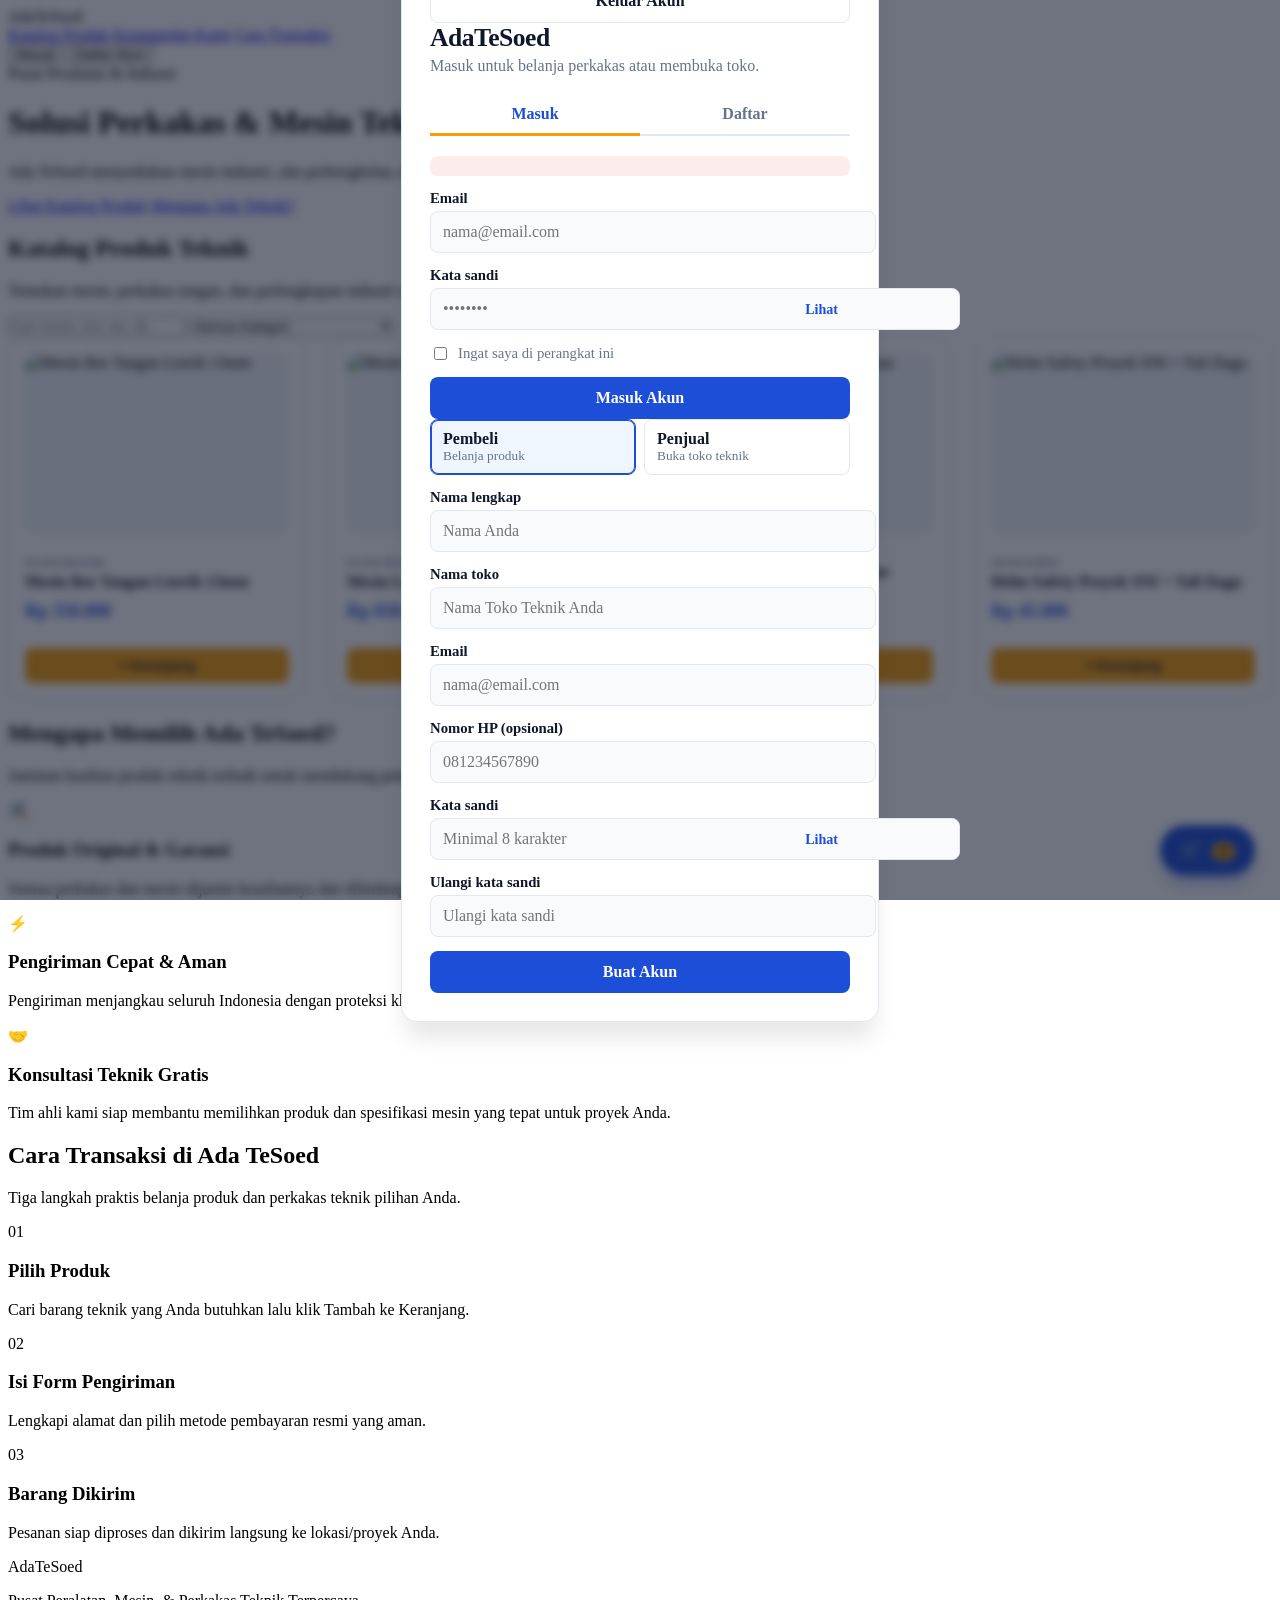
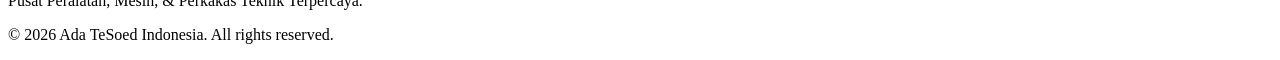
==== commit 51e56f07: "feat: Merombak Semuanya" ====
--- a/index.html
+++ b/index.html
@@ -3,29 +3,48 @@
 <head>
     <meta charset="UTF-8">
     <meta name="viewport" content="width=device-width, initial-scale=1.0">
-    <title>StoreHub - Platform E-Commerce Masa Depan</title>
+    <title>Ada TeSoed - Solusi Perkakas & Teknik Terlengkap</title>
     <!-- Tailwind CSS CDN -->
-     <script src="js/landing.js"></script>
-     <link rel="stylesheet" href="css/landing_page.css">
+    <script src="https://cdn.tailwindcss.com"></script>
+    <script>
+      tailwind.config = {
+        theme: {
+          extend: {
+            colors: {
+              brand: {
+                blue: '#1d4ed8',     /* Blue 600 */
+                darkblue: '#1e3a8a', /* Blue 900 */
+                yellow: '#f59e0b',   /* Amber 500 */
+                lightyellow: '#fbbf24' /* Amber 400 */
+              }
+            }
+          }
+        }
+      }
+    </script>
     <link rel="stylesheet" href="css/products.css">
     <link rel="stylesheet" href="css/cart.css">
     <style>
       :root {
-        --bg: #eef2ec; --surface: #ffffff; --ink: #1c2b25; --muted: #5d6d65;
-        --line: #cfd8d1; --brand: #1d6b57; --brand-ink: #ffffff; --accent: #e2a42b;
-        --danger: #b3261e;
-      }
+        --bg: #f8fafc; --surface: #ffffff; --ink: #0f172a; --muted: #64748b;
+        --line: #e2e8f0; --brand: #1d4ed8; --brand-ink: #ffffff; --accent: #f59e0b;
+        --danger: #ef4444;
+      }
+      
+      /* Styles untuk Modal Auth */
       .auth-overlay {
-        position: fixed; inset: 0; background: rgba(0, 0, 0, 0.5);
+        position: fixed; inset: 0; background: rgba(15, 23, 42, 0.6);
+        backdrop-filter: blur(4px);
         display: flex; align-items: center; justify-content: center;
         z-index: 1000; padding: 20px;
       }
       .card-auth {
         width: 100%; max-width: 420px; background: var(--surface);
-        border: 1px solid var(--line); border-radius: 14px; padding: 28px;
+        border: 1px solid var(--line); border-radius: 16px; padding: 28px;
         position: relative; color: var(--ink);
-      }
-      .card-auth h1 { margin: 0 0 4px; font-size: 1.6rem; letter-spacing: -0.02em; }
+        box-shadow: 0 20px 25px -5px rgba(0, 0, 0, 0.1);
+      }
+      .card-auth h1 { margin: 0 0 4px; font-size: 1.6rem; letter-spacing: -0.02em; font-weight: 800; }
       .card-auth .sub { margin: 0 0 20px; color: var(--muted); }
       
       .tabs-auth { display: grid; grid-template-columns: 1fr 1fr; border-bottom: 2px solid var(--line); margin-bottom: 20px; }
@@ -33,19 +52,19 @@
         background: none; border: 0; padding: 10px; font: inherit; font-weight: 600;
         color: var(--muted); cursor: pointer; border-bottom: 3px solid transparent; margin-bottom: -2px;
       }
-      .tab-auth[aria-selected="true"] { color: var(--ink); border-bottom-color: var(--accent); }
+      .tab-auth[aria-selected="true"] { color: var(--brand); border-bottom-color: var(--accent); }
       
       .roles-auth { display: grid; grid-template-columns: 1fr 1fr; gap: 8px; margin-bottom: 14px; }
       .roles-auth label { border: 1px solid var(--line); border-radius: 8px; padding: 10px 12px; cursor: pointer; font-weight: 600; }
       .roles-auth label small { display: block; font-weight: 400; color: var(--muted); }
       .roles-auth input { position: absolute; opacity: 0; }
-      .roles-auth label:has(input:checked) { border-color: var(--brand); box-shadow: inset 0 0 0 1px var(--brand); }
+      .roles-auth label:has(input:checked) { border-color: var(--brand); box-shadow: inset 0 0 0 1px var(--brand); background-color: #eff6ff; }
       
       .field-auth { margin-bottom: 14px; }
       .field-auth label { display: block; font-weight: 600; margin-bottom: 4px; font-size: .92rem; }
       .field-auth input {
         width: 100%; padding: 11px 12px; font: inherit; color: var(--ink);
-        background: var(--bg); border: 1px solid var(--line); border-radius: 8px;
+        background: #f8fafc; border: 1px solid var(--line); border-radius: 8px;
       }
       .field-auth.invalid input { border-color: var(--danger); }
       .err-auth { color: var(--danger); font-size: .86rem; margin-top: 4px; }
@@ -62,11 +81,13 @@
       .btn-auth {
         width: 100%; padding: 12px; font: inherit; font-weight: 700; cursor: pointer;
         background: var(--brand); color: var(--brand-ink); border: 0; border-radius: 8px;
-      }
+        transition: background 0.2s;
+      }
+      .btn-auth:hover { background: #1e40af; }
       .btn-auth.ghost { background: none; color: var(--ink); border: 1px solid var(--line); }
       .banner-auth {
         padding: 10px 12px; border-radius: 8px; margin-bottom: 14px; font-size: .92rem;
-        background: color-mix(in srgb, var(--danger) 12%, transparent); color: var(--danger);
+        background: rgba(239, 68, 68, 0.1); color: var(--danger);
       }
       .close-auth-btn {
         position: absolute; top: 15px; right: 20px; background: none; border: none; font-size: 24px; cursor: pointer; color: var(--muted);
@@ -76,33 +97,33 @@
 <body class="bg-slate-50 text-slate-800 font-sans">
 
     <!-- Navbar -->
-    <nav class="bg-white/80 backdrop-blur-md shadow-sm sticky top-0 z-50 border-b border-slate-100">
+    <nav class="bg-white/90 backdrop-blur-md shadow-sm sticky top-0 z-50 border-b border-slate-200">
         <div class="max-w-7xl mx-auto px-4 sm:px-6 lg:px-8 h-20 flex items-center justify-between">
             <div class="flex items-center space-x-2">
-                <span class="text-2xl font-black text-indigo-600 tracking-tight">Store<span class="text-slate-900">Hub</span></span>
+                <span class="text-2xl font-black text-blue-700 tracking-tight">Ada<span class="text-amber-500">TeSoed</span></span>
             </div>
             <div class="hidden md:flex space-x-8 text-sm font-semibold text-slate-600">
-                <a href="#katalog" class="hover:text-indigo-600 transition">Katalog</a>
-                <a href="#fitur" class="hover:text-indigo-600 transition">Fitur Unggulan</a>
-                <a href="#cara-kerja" class="hover:text-indigo-600 transition">Cara Kerja</a>
+                <a href="#katalog" class="hover:text-blue-700 transition">Katalog Produk</a>
+                <a href="#fitur" class="hover:text-blue-700 transition">Keunggulan Kami</a>
+                <a href="#cara-kerja" class="hover:text-blue-700 transition">Cara Transaksi</a>
             </div>
             <div class="flex items-center space-x-4">
-                <button onclick="toggleAuthModal()" class="text-sm font-semibold text-slate-700 hover:text-indigo-600 transition">Masuk</button>
-                <button onclick="toggleAuthModal('register')" class="bg-indigo-600 text-white px-5 py-2.5 rounded-xl text-sm font-semibold hover:bg-indigo-700 transition shadow-lg shadow-indigo-200">Mulai Gratis</button>
+                <button onclick="toggleAuthModal('login')" class="text-sm font-semibold text-slate-700 hover:text-blue-700 transition">Masuk</button>
+                <button onclick="toggleAuthModal('register')" class="bg-amber-500 text-slate-900 px-5 py-2.5 rounded-xl text-sm font-bold hover:bg-amber-400 transition shadow-md shadow-amber-200">Daftar Akun</button>
             </div>
         </div>
     </nav>
 
-    <!-- Hero Section -->
-    <header class="bg-gradient-to-b from-indigo-950 via-indigo-900 to-indigo-900 text-white py-24 lg:py-32 relative overflow-hidden">
+    <!-- Hero Section (Landing Page) -->
+    <header class="bg-gradient-to-br from-blue-950 via-blue-900 to-blue-800 text-white py-24 lg:py-32 relative overflow-hidden">
         <div class="max-w-7xl mx-auto px-4 sm:px-6 lg:px-8 relative z-10">
             <div class="max-w-3xl mx-auto text-center">
-                <span class="bg-indigo-800/80 border border-indigo-700 text-indigo-200 text-xs font-bold px-4 py-1.5 rounded-full uppercase tracking-widest inline-block mb-6">Platform E-Commerce Terpadu</span>
-                <h1 class="text-4xl sm:text-6xl font-black tracking-tight mb-6 leading-tight">Solusi Digital Terbaik untuk Pertumbuhan Bisnis & Belanja Anda</h1>
-                <p class="text-lg sm:text-xl text-indigo-200 mb-10 leading-relaxed">StoreHub menghubungkan jutaan pembeli dan penjual dalam satu ekosistem digital yang aman, cepat, dan mudah diakses kapan saja.</p>
+                <span class="bg-amber-500/20 border border-amber-400/40 text-amber-300 text-xs font-bold px-4 py-1.5 rounded-full uppercase tracking-widest inline-block mb-6">Pusat Peralatan & Industri</span>
+                <h1 class="text-4xl sm:text-6xl font-black tracking-tight mb-6 leading-tight">Solusi Perkakas & Mesin Teknik Terlengkap</h1>
+                <p class="text-lg sm:text-xl text-blue-100 mb-10 leading-relaxed">Ada TeSoed menyediakan mesin industri, alat perbengkelan, dan perlengkapan teknik berkualitas tinggi dengan garansi terjamin.</p>
                 <div class="flex flex-col sm:flex-row justify-center space-y-4 sm:space-y-0 sm:space-x-4">
-                    <a href="#katalog" class="bg-white text-indigo-950 font-bold px-8 py-4 rounded-xl shadow-xl hover:bg-indigo-50 transition text-center">Belanja Sekarang</a>
-                    <a href="#fitur" class="bg-indigo-800/50 border border-indigo-700 text-white font-bold px-8 py-4 rounded-xl hover:bg-indigo-800 transition text-center">Pelajari Fitur</a>
+                    <a href="#katalog" class="bg-amber-500 text-slate-900 font-bold px-8 py-4 rounded-xl shadow-xl hover:bg-amber-400 transition text-center">Lihat Katalog Produk</a>
+                    <a href="#fitur" class="bg-blue-800/60 border border-blue-600 text-white font-bold px-8 py-4 rounded-xl hover:bg-blue-800 transition text-center">Mengapa Ada Teknik?</a>
                 </div>
             </div>
         </div>
@@ -111,14 +132,15 @@
     <!-- Section Katalog Produk -->
     <section id="katalog" class="py-16 max-w-7xl mx-auto px-4 sm:px-6 lg:px-8">
         <div class="catalog-container">
-            <h2 class="text-3xl font-extrabold tracking-tight text-slate-900 mb-6">Katalog Produk</h2>
-            <div class="filter-bar mb-8">
-                <input type="text" id="searchInput" placeholder="Cari produk..." class="p-3 border border-slate-200 rounded-xl mr-2">
-                <select id="categoryFilter" class="p-3 border border-slate-200 rounded-xl">
+            <h2 class="text-3xl font-extrabold tracking-tight text-slate-900 mb-2">Katalog Produk Teknik</h2>
+            <p class="text-slate-600 mb-6">Temukan mesin, perkakas tangan, dan perlengkapan industri sesuai kebutuhan Anda.</p>
+            <div class="filter-bar mb-8 flex flex-col md:flex-row gap-4">
+                <input type="text" id="searchInput" placeholder="Cari mesin, bor, las, dll..." class="p-3 border border-slate-300 rounded-xl flex-1 focus:outline-none focus:border-blue-600">
+                <select id="categoryFilter" class="p-3 border border-slate-300 rounded-xl focus:outline-none focus:border-blue-600">
                     <option value="all">Semua Kategori</option>
-                    <option value="elektronik">Elektronik</option>
-                    <option value="pakaian">Pakaian</option>
-                    <option value="aksesoris">Aksesoris</option>
+                    <option value="elektronik">Power Tools & Mesin</option>
+                    <option value="pakaian">Perkakas Tangan (Hand Tools)</option>
+                    <option value="aksesoris">Safety & Aksesoris</option>
                 </select>
             </div>
             <div class="product-grid" id="productGrid"></div>
@@ -126,52 +148,52 @@
     </section>
 
     <!-- Fitur Unggulan Section -->
-    <section id="fitur" class="py-24 bg-white border-t border-slate-100 max-w-7xl mx-auto px-4 sm:px-6 lg:px-8">
+    <section id="fitur" class="py-24 bg-white border-t border-slate-200 max-w-7xl mx-auto px-4 sm:px-6 lg:px-8">
         <div class="text-center max-w-2xl mx-auto mb-16">
-            <h2 class="text-3xl font-extrabold tracking-tight text-slate-900 mb-4">Mengapa Memilih StoreHub?</h2>
-            <p class="text-slate-600 text-base">Kami menghadirkan teknologi mutakhir untuk memastikan pengalaman transaksi online yang mulus tanpa hambatan.</p>
+            <h2 class="text-3xl font-extrabold tracking-tight text-slate-900 mb-4">Mengapa Memilih Ada TeSoed?</h2>
+            <p class="text-slate-600 text-base">Jaminan kualitas produk teknik terbaik untuk mendukung pekerjaan proyek dan industri Anda.</p>
         </div>
         <div class="grid grid-cols-1 md:grid-cols-3 gap-8">
-            <div class="bg-slate-50 p-8 rounded-3xl border border-slate-100 shadow-sm hover:shadow-xl transition group">
-                <div class="w-14 h-14 bg-indigo-50 rounded-2xl flex items-center justify-center text-2xl mb-6 group-hover:bg-indigo-600 group-hover:text-white transition">🔒</div>
-                <h3 class="font-bold text-xl text-slate-900 mb-3">Keamanan Transaksi</h3>
-                <p class="text-slate-600 text-sm leading-relaxed">Dilengkapi enkripsi tingkat tinggi dan sistem verifikasi ketat untuk menjamin setiap transaksi aman dari penipuan.</p>
-            </div>
-            <div class="bg-slate-50 p-8 rounded-3xl border border-slate-100 shadow-sm hover:shadow-xl transition group">
-                <div class="w-14 h-14 bg-indigo-50 rounded-2xl flex items-center justify-center text-2xl mb-6 group-hover:bg-indigo-600 group-hover:text-white transition">⚡</div>
-                <h3 class="font-bold text-xl text-slate-900 mb-3">Performa Super Cepat</h3>
-                <p class="text-slate-600 text-sm leading-relaxed">Infrastruktur cloud modern memastikan akses platform tanpa lemot, bahkan saat traffic lonjakan tinggi.</p>
-            </div>
-            <div class="bg-slate-50 p-8 rounded-3xl border border-slate-100 shadow-sm hover:shadow-xl transition group">
-                <div class="w-14 h-14 bg-indigo-50 rounded-2xl flex items-center justify-center text-2xl mb-6 group-hover:bg-indigo-600 group-hover:text-white transition">📊</div>
-                <h3 class="font-bold text-xl text-slate-900 mb-3">Dashboard Analitik</h3>
-                <p class="text-slate-600 text-sm leading-relaxed">Fitur pelaporan data real-time bagi penjual untuk memantau performa penjualan dan stok secara akurat.</p>
+            <div class="bg-slate-50 p-8 rounded-3xl border border-slate-200 shadow-sm hover:shadow-xl transition group">
+                <div class="w-14 h-14 bg-amber-100 rounded-2xl flex items-center justify-center text-2xl mb-6 group-hover:bg-amber-500 transition">🛠️</div>
+                <h3 class="font-bold text-xl text-slate-900 mb-3">Produk Original & Garansi</h3>
+                <p class="text-slate-600 text-sm leading-relaxed">Semua perkakas dan mesin dijamin keasliannya dan dilindungi garansi resmi purna jual.</p>
+            </div>
+            <div class="bg-slate-50 p-8 rounded-3xl border border-slate-200 shadow-sm hover:shadow-xl transition group">
+                <div class="w-14 h-14 bg-blue-100 rounded-2xl flex items-center justify-center text-2xl mb-6 group-hover:bg-blue-600 group-hover:text-white transition">⚡</div>
+                <h3 class="font-bold text-xl text-slate-900 mb-3">Pengiriman Cepat & Aman</h3>
+                <p class="text-slate-600 text-sm leading-relaxed">Pengiriman menjangkau seluruh Indonesia dengan proteksi khusus untuk barang berat dan bernilai tinggi.</p>
+            </div>
+            <div class="bg-slate-50 p-8 rounded-3xl border border-slate-200 shadow-sm hover:shadow-xl transition group">
+                <div class="w-14 h-14 bg-amber-100 rounded-2xl flex items-center justify-center text-2xl mb-6 group-hover:bg-amber-500 transition">🤝</div>
+                <h3 class="font-bold text-xl text-slate-900 mb-3">Konsultasi Teknik Gratis</h3>
+                <p class="text-slate-600 text-sm leading-relaxed">Tim ahli kami siap membantu memilihkan produk dan spesifikasi mesin yang tepat untuk proyek Anda.</p>
             </div>
         </div>
     </section>
 
     <!-- Cara Kerja Section -->
-    <section id="cara-kerja" class="py-24 bg-white border-y border-slate-100">
+    <section id="cara-kerja" class="py-24 bg-slate-100 border-y border-slate-200">
         <div class="max-w-7xl mx-auto px-4 sm:px-6 lg:px-8">
             <div class="text-center max-w-2xl mx-auto mb-16">
-                <h2 class="text-3xl font-extrabold tracking-tight text-slate-900 mb-4">Bagaimana Cara Kerjanya?</h2>
-                <p class="text-slate-600 text-base">Hanya butuh tiga langkah mudah untuk mulai bergabung bersama ekosistem kami.</p>
+                <h2 class="text-3xl font-extrabold tracking-tight text-slate-900 mb-4">Cara Transaksi di Ada TeSoed</h2>
+                <p class="text-slate-600 text-base">Tiga langkah praktis belanja produk dan perkakas teknik pilihan Anda.</p>
             </div>
             <div class="grid grid-cols-1 md:grid-cols-3 gap-12 text-center">
                 <div class="relative">
-                    <div class="text-4xl font-black text-indigo-100 mb-4">01</div>
-                    <h3 class="font-bold text-lg text-slate-900 mb-2">Buat Akun</h3>
-                    <p class="text-slate-600 text-sm">Daftar dalam hitungan detik menggunakan email atau nomor telepon aktif Anda.</p>
+                    <div class="text-4xl font-black text-blue-300 mb-4">01</div>
+                    <h3 class="font-bold text-lg text-slate-900 mb-2">Pilih Produk</h3>
+                    <p class="text-slate-600 text-sm">Cari barang teknik yang Anda butuhkan lalu klik Tambah ke Keranjang.</p>
                 </div>
                 <div class="relative">
-                    <div class="text-4xl font-black text-indigo-100 mb-4">02</div>
-                    <h3 class="font-bold text-lg text-slate-900 mb-2">Pilih Produk</h3>
-                    <p class="text-slate-600 text-sm">Temukan barang impian Anda dan masukkan ke dalam keranjang belanja.</p>
+                    <div class="text-4xl font-black text-blue-300 mb-4">02</div>
+                    <h3 class="font-bold text-lg text-slate-900 mb-2">Isi Form Pengiriman</h3>
+                    <p class="text-slate-600 text-sm">Lengkapi alamat dan pilih metode pembayaran resmi yang aman.</p>
                 </div>
                 <div class="relative">
-                    <div class="text-4xl font-black text-indigo-100 mb-4">03</div>
-                    <h3 class="font-bold text-lg text-slate-900 mb-2">Mulai Bertransaksi</h3>
-                    <p class="text-slate-600 text-sm">Nikmati kemudahan belanja atau kembangkan bisnis Anda secara global.</p>
+                    <div class="text-4xl font-black text-blue-300 mb-4">03</div>
+                    <h3 class="font-bold text-lg text-slate-900 mb-2">Barang Dikirim</h3>
+                    <p class="text-slate-600 text-sm">Pesanan siap diproses dan dikirim langsung ke lokasi/proyek Anda.</p>
                 </div>
             </div>
         </div>
@@ -182,15 +204,15 @@
       <main class="card-auth">
         <button class="close-auth-btn" onclick="toggleAuthModal()">&times;</button>
         <section id="profile" class="profile hidden">
-          <h1 id="hello">Halo!</h1>
-          <p class="sub">Kamu sudah masuk.</p>
-          <dl id="info"></dl>
-          <button class="btn-auth ghost" id="logout" type="button">Keluar</button>
+          <h1 id="hello" class="text-blue-900 font-bold">Halo!</h1>
+          <p class="sub">Kamu sudah masuk ke akun Ada TeSoed.</p>
+          <dl id="info" class="mb-4"></dl>
+          <button class="btn-auth ghost" id="logout" type="button">Keluar Akun</button>
         </section>
 
         <section id="auth">
-          <h1>StoreHub</h1>
-          <p class="sub">Masuk untuk belanja atau berjualan.</p>
+          <h1 class="text-blue-900">Ada<span class="text-amber-500">TeSoed</span></h1>
+          <p class="sub">Masuk untuk belanja perkakas atau membuka toko.</p>
           <div class="tabs-auth" role="tablist">
             <button class="tab-auth" role="tab" id="tab-login" aria-selected="true" type="button">Masuk</button>
             <button class="tab-auth" role="tab" id="tab-register" aria-selected="false" type="button">Daftar</button>
@@ -200,37 +222,37 @@
           <form id="login-form" novalidate>
             <div class="field-auth">
               <label for="l-email">Email</label>
-              <input id="l-email" name="email" type="email" autocomplete="email" required>
+              <input id="l-email" name="email" type="email" autocomplete="email" required placeholder="nama@email.com">
             </div>
             <div class="field-auth">
               <label for="l-pass">Kata sandi</label>
               <div class="pw-auth">
-                <input id="l-pass" name="password" type="password" autocomplete="current-password" required>
+                <input id="l-pass" name="password" type="password" autocomplete="current-password" required placeholder="••••••••">
                 <button type="button" data-toggle="l-pass">Lihat</button>
               </div>
             </div>
             <label class="check-auth"><input type="checkbox" name="remember"> Ingat saya di perangkat ini</label>
-            <button class="btn-auth" type="submit">Masuk</button>
+            <button class="btn-auth bg-blue-700 hover:bg-blue-800 text-white" type="submit">Masuk Akun</button>
           </form>
 
           <form id="register-form" class="hidden" novalidate>
             <div class="roles-auth" role="radiogroup">
               <label><input type="radio" name="role" value="buyer" checked>Pembeli<small>Belanja produk</small></label>
-              <label><input type="radio" name="role" value="seller">Penjual<small>Buka toko</small></label>
+              <label><input type="radio" name="role" value="seller">Penjual<small>Buka toko teknik</small></label>
             </div>
             <div class="field-auth">
               <label for="r-name">Nama lengkap</label>
-              <input id="r-name" name="name" required>
+              <input id="r-name" name="name" required placeholder="Nama Anda">
               <div class="err-auth"></div>
             </div>
             <div class="field-auth hidden" id="store-field">
               <label for="r-store">Nama toko</label>
-              <input id="r-store" name="store_name">
+              <input id="r-store" name="store_name" placeholder="Nama Toko Teknik Anda">
               <div class="err-auth"></div>
             </div>
             <div class="field-auth">
               <label for="r-email">Email</label>
-              <input id="r-email" name="email" type="email" required>
+              <input id="r-email" name="email" type="email" required placeholder="nama@email.com">
               <div class="err-auth"></div>
             </div>
             <div class="field-auth">
@@ -241,28 +263,28 @@
             <div class="field-auth">
               <label for="r-pass">Kata sandi</label>
               <div class="pw-auth">
-                <input id="r-pass" name="password" type="password" required>
+                <input id="r-pass" name="password" type="password" required placeholder="Minimal 8 karakter">
                 <button type="button" data-toggle="r-pass">Lihat</button>
               </div>
               <div class="err-auth"></div>
             </div>
             <div class="field-auth">
               <label for="r-pass2">Ulangi kata sandi</label>
-              <input id="r-pass2" name="password2" type="password" required>
+              <input id="r-pass2" name="password2" type="password" required placeholder="Ulangi kata sandi">
               <div class="err-auth"></div>
             </div>
-            <button class="btn-auth" type="submit">Buat akun</button>
+            <button class="btn-auth bg-blue-700 hover:bg-blue-800 text-white" type="submit">Buat Akun</button>
           </form>
         </section>
       </main>
     </div>
 
     <!-- Floating Button Keranjang Belanja -->
-    <div class="cart-floating-btn" onclick="toggleCartModal()">
-        🛒 <span id="cartCount">0</span>
+    <div class="cart-floating-btn !bg-blue-700 hover:!bg-blue-800" onclick="toggleCartModal()">
+        🛒 <span id="cartCount" class="!bg-amber-500 !text-slate-900">0</span>
     </div>
 
-    <!-- Modal Keranjang Belanja -->
+    <!-- Modal Side Panel Keranjang Belanja -->
     <div class="cart-overlay" id="cartOverlay">
         <div class="cart-modal">
             <div class="cart-header">
@@ -275,28 +297,28 @@
                     <span>Total:</span>
                     <strong id="cartTotal">Rp 0</strong>
                 </div>
-                <button class="checkout-btn" onclick="openCheckoutModal()">Lanjut ke Checkout</button>
+                <button class="checkout-btn !bg-amber-500 hover:!bg-amber-400 !text-slate-900 font-bold" onclick="openCheckoutModal()">Lanjut ke Checkout</button>
             </div>
         </div>
     </div>
 
-    <!-- Modal Checkout -->
+    <!-- Modal Form Checkout -->
     <div class="checkout-overlay" id="checkoutOverlay">
         <div class="checkout-modal">
-            <h2>Form Formulir Checkout</h2>
+            <h2>Formulir Checkout Pesanan</h2>
             <form id="checkoutForm" onsubmit="processCheckout(event)">
                 <div class="form-group">
-                    <label for="name">Nama Lengkap</label>
+                    <label for="name">Nama Lengkap Penerima</label>
                     <input type="text" id="name" required placeholder="Masukkan nama lengkap">
                 </div>
                 <div class="form-group">
                     <label for="address">Alamat Pengiriman</label>
-                    <textarea id="address" rows="3" required placeholder="Alamat lengkap tujuan"></textarea>
+                    <textarea id="address" rows="3" required placeholder="Alamat lengkap lokasi/proyek"></textarea>
                 </div>
                 <div class="form-group">
                     <label for="payment">Metode Pembayaran</label>
                     <select id="payment" required>
-                        <option value="transfer">Transfer Bank (BCA / Mandiri)</option>
+                        <option value="transfer">Transfer Bank (BCA / Mandiri / BRI)</option>
                         <option value="ewallet">E-Wallet (Gopay / ShopeePay)</option>
                         <option value="cod">Bayar di Tempat (COD)</option>
                     </select>
@@ -307,20 +329,20 @@
                 </div>
                 <div class="checkout-actions">
                     <button type="button" class="cancel-btn" onclick="closeCheckoutModal()">Batal</button>
-                    <button type="submit" class="submit-btn">Konfirmasi Pesanan</button>
+                    <button type="submit" class="submit-btn !bg-blue-700 hover:!bg-blue-800">Konfirmasi Pesanan</button>
                 </div>
             </form>
         </div>
     </div>
 
     <!-- Footer -->
-    <footer class="bg-slate-900 text-slate-400 py-12 text-sm border-t border-slate-800">
+    <footer class="bg-blue-950 text-slate-300 py-12 text-sm border-t border-blue-900">
         <div class="max-w-7xl mx-auto px-4 sm:px-6 lg:px-8 flex flex-col md:flex-row justify-between items-center">
             <div class="mb-4 md:mb-0">
-                <span class="text-xl font-black text-white tracking-tight">Store<span class="text-indigo-400">Hub</span></span>
-                <p class="text-slate-500 text-xs mt-1">Platform E-Commerce Terintegrasi Modern.</p>
-            </div>
-            <p>&copy; 2026 StoreHub Indonesia. All rights reserved.</p>
+                <span class="text-2xl font-black text-white tracking-tight">Ada<span class="text-amber-500">TeSoed</span></span>
+                <p class="text-slate-400 text-xs mt-1">Pusat Peralatan, Mesin, & Perkakas Teknik Terpercaya.</p>
+            </div>
+            <p>&copy; 2026 Ada TeSoed Indonesia. All rights reserved.</p>
         </div>
     </footer>
 
@@ -476,5 +498,48 @@
         const email = f.email.value.trim().toLowerCase();
         const password = f.password.value;
 
-        if (!email || !password) return showBanner('Isi email dan kata sandi')
-      }+        if (!email || !password) return showBanner('Isi email dan kata sandi.');
+
+        btn.disabled = true;
+        try {
+          const user = getUsers().find(u => u.email === email);
+          const hash = user ? await hashPassword(password, user.salt) : null;
+          if (!user || hash !== user.passwordHash) return showBanner('Email atau kata sandi salah.');
+
+          saveSession(user.email, f.remember.checked);
+          f.reset(); showProfile(user);
+        } catch (err) { showBanner(err.message); }
+        finally { btn.disabled = false; }
+      };
+
+      function showProfile(user) {
+        clearErrors();
+        authEl.classList.add('hidden');
+        profileEl.classList.remove('hidden');
+        $('#hello').textContent = `Halo, ${user.name}!`;
+
+        const rows = [['Email', user.email], ['Peran', user.role === 'seller' ? 'Penjual' : 'Pembeli']];
+        if (user.store_name) rows.push(['Toko', user.store_name]);
+        if (user.phone) rows.push(['Nomor HP', user.phone]);
+
+        const dl = $('#info'); dl.replaceChildren();
+        for (const [label, value] of rows) {
+          const dt = document.createElement('dt'); const dd = document.createElement('dd');
+          dt.textContent = label; dd.textContent = value;
+          dl.append(dt, dd);
+        }
+      }
+
+      $('#logout').onclick = () => {
+        clearSession();
+        profileEl.classList.add('hidden');
+        authEl.classList.remove('hidden');
+        showTab('login');
+      };
+
+      const sessionEmail = getSession();
+      const current = sessionEmail && getUsers().find(u => u.email === sessionEmail);
+      if (current) showProfile(current);
+    </script>
+</body>
+</html>
--- a/css/products.css
+++ b/css/products.css
@@ -1,97 +1,81 @@
-/* Container Utama */
+/* Styling Katalog & Kartu Produk Ada Teknik */
 .catalog-container {
-  max-width: 1200px;
-  margin: 40px auto;
-  padding: 0 20px;
-  font-family: Arial, sans-serif;
+  width: 100%;
 }
 
-.catalog-container h2 {
-  margin-bottom: 20px;
-  color: #333;
+.product-grid {
+  display: grid;
+  grid-template-columns: repeat(auto-fill, minmax(240px, 1fr));
+  gap: 24px;
 }
 
-/* Filter Bar */
-.filter-bar {
-  display: flex;
-  gap: 15px;
-  margin-bottom: 30px;
-}
-
-.filter-bar input, 
-.filter-bar select {
-  padding: 10px 15px;
-  border: 1px solid #ccc;
-  border-radius: 6px;
-  font-size: 14px;
-}
-
-.filter-bar input {
-  flex: 1;
-}
-
-/* Grid Layout Produk */
-.product-grid {
-  display: grid;
-  grid-template-columns: repeat(auto-fill, minmax(220px, 1fr));
-  gap: 25px;
-}
-
-/* Card Produk */
 .product-card {
-  border: 1px solid #e0e0e0;
-  border-radius: 10px;
-  padding: 15px;
-  background-color: #fff;
-  transition: transform 0.2s, box-shadow 0.2s;
+  background-color: #ffffff;
+  border: 1px solid #e2e8f0;
+  border-radius: 16px;
+  padding: 16px;
   display: flex;
   flex-direction: column;
   justify-content: space-between;
+  transition: all 0.2s ease-in-out;
+  box-shadow: 0 1px 3px rgba(0,0,0,0.05);
 }
 
 .product-card:hover {
-  transform: translateY(-5px);
-  box-shadow: 0 5px 15px rgba(0,0,0,0.1);
+  transform: translateY(-4px);
+  box-shadow: 0 10px 15px -3px rgba(0, 0, 0, 0.1);
+  border-color: #cbd5e1;
 }
 
 .product-card img {
   width: 100%;
   height: 180px;
   object-fit: cover;
-  border-radius: 6px;
+  border-radius: 10px;
+  background-color: #f1f5f9;
   margin-bottom: 12px;
 }
 
-.product-card .category {
-  font-size: 12px;
-  color: #888;
+.product-category {
+  font-size: 11px;
+  font-weight: 700;
   text-transform: uppercase;
+  color: #64748b;
+  letter-spacing: 0.05em;
+  margin-bottom: 4px;
 }
 
-.product-card h3 {
+.product-title {
   font-size: 16px;
-  margin: 6px 0;
-  color: #222;
+  font-weight: 700;
+  color: #0f172a;
+  margin: 0 0 8px 0;
+  line-height: 1.3;
 }
 
-.product-card .price {
-  font-weight: bold;
-  color: #e74c3c;
-  font-size: 16px;
-  margin-bottom: 12px;
+.product-price {
+  font-size: 18px;
+  font-weight: 800;
+  color: #1d4ed8; /* Blue 600 */
+  margin-bottom: 16px;
 }
 
-.product-card button {
+.add-to-cart-btn {
   width: 100%;
-  padding: 10px;
-  background-color: #27ae60;
-  color: white;
+  padding: 10px 14px;
+  background-color: #f59e0b; /* Amber 500 */
+  color: #0f172a;
+  font-weight: 700;
   border: none;
-  border-radius: 6px;
+  border-radius: 8px;
   cursor: pointer;
-  font-weight: bold;
+  transition: background-color 0.2s;
+  display: flex;
+  align-items: center;
+  justify-content: center;
+  gap: 8px;
 }
 
-.product-card button:hover {
-  background-color: #219150;
+.add-to-cart-btn:hover {
+  background-color: #d97706; /* Amber 600 */
 }
--- a/css/cart.css
+++ b/css/cart.css
@@ -3,54 +3,69 @@
   position: fixed;
   bottom: 25px;
   right: 25px;
-  background-color: #27ae60;
+  background-color: #1d4ed8; /* Blue 600 */
   color: white;
   padding: 14px 20px;
   border-radius: 50px;
   font-size: 18px;
   font-weight: bold;
   cursor: pointer;
-  box-shadow: 0 4px 12px rgba(0,0,0,0.25);
+  box-shadow: 0 10px 15px -3px rgba(29, 78, 216, 0.4);
   z-index: 999;
+  transition: transform 0.2s, background-color 0.2s;
+}
+
+.cart-floating-btn:hover {
+  transform: scale(1.05);
+  background-color: #1e40af;
 }
 
 #cartCount {
-  background-color: #e74c3c;
-  color: white;
+  background-color: #f59e0b; /* Amber 500 */
+  color: #0f172a;
   border-radius: 50%;
   padding: 2px 8px;
   font-size: 14px;
-  margin-left: 5px;
-}
-
-/* Modal Overlay Keranjang Side Panel */
+  margin-left: 6px;
+  font-weight: 800;
+}
+
+/* Modal Side Panel Keranjang */
 .cart-overlay, .checkout-overlay {
   position: fixed;
   top: 0;
   left: 0;
   width: 100%;
   height: 100%;
-  background-color: rgba(0,0,0,0.5);
+  background-color: rgba(15, 23, 42, 0.6);
+  backdrop-filter: blur(4px);
   display: none;
   justify-content: flex-end;
   z-index: 1000;
 }
 
 .cart-modal {
-  width: 380px;
+  width: 400px;
   height: 100%;
-  background-color: #fff;
+  background-color: #ffffff;
   display: flex;
   flex-direction: column;
-  box-shadow: -4px 0 15px rgba(0,0,0,0.1);
+  box-shadow: -4px 0 25px rgba(0,0,0,0.15);
 }
 
 .cart-header {
   padding: 20px;
-  border-bottom: 1px solid #eee;
+  border-bottom: 1px solid #e2e8f0;
   display: flex;
   justify-content: space-between;
   align-items: center;
+}
+
+.cart-header h2 {
+  margin: 0;
+  font-size: 18px;
+  font-weight: 800;
+  color: #0f172a;
 }
 
 .close-btn {
@@ -58,6 +73,7 @@
   border: none;
   font-size: 24px;
   cursor: pointer;
+  color: #64748b;
 }
 
 .cart-items {
@@ -70,19 +86,20 @@
   display: flex;
   justify-content: space-between;
   align-items: center;
-  margin-bottom: 15px;
-  border-bottom: 1px solid #f9f9f9;
-  padding-bottom: 10px;
+  margin-bottom: 16px;
+  border-bottom: 1px solid #f1f5f9;
+  padding-bottom: 12px;
 }
 
 .cart-item-info h4 {
-  margin: 0 0 5px 0;
+  margin: 0 0 4px 0;
   font-size: 14px;
+  color: #0f172a;
 }
 
 .cart-item-info p {
   margin: 0;
-  color: #e74c3c;
+  color: #1d4ed8;
   font-weight: bold;
   font-size: 13px;
 }
@@ -94,18 +111,19 @@
 }
 
 .cart-item-qty button {
-  background-color: #eee;
-  border: none;
-  width: 25px;
-  height: 25px;
-  border-radius: 4px;
-  cursor: pointer;
+  background-color: #f1f5f9;
+  border: 1px solid #cbd5e1;
+  width: 26px;
+  height: 26px;
+  border-radius: 6px;
+  cursor: pointer;
+  font-weight: bold;
 }
 
 .cart-footer {
   padding: 20px;
-  border-top: 1px solid #eee;
-  background-color: #f9f9f9;
+  border-top: 1px solid #e2e8f0;
+  background-color: #f8fafc;
 }
 
 .total-price {
@@ -113,21 +131,23 @@
   justify-content: space-between;
   font-size: 18px;
   margin-bottom: 15px;
+  color: #0f172a;
 }
 
 .checkout-btn {
   width: 100%;
   padding: 12px;
-  background-color: #2980b9;
-  color: white;
+  background-color: #f59e0b;
+  color: #0f172a;
   border: none;
-  border-radius: 6px;
-  font-weight: bold;
-  cursor: pointer;
+  border-radius: 8px;
+  font-weight: 800;
+  cursor: pointer;
+  transition: background-color 0.2s;
 }
 
 .checkout-btn:hover {
-  background-color: #1f6391;
+  background-color: #d97706;
 }
 
 /* Modal Form Checkout Center */
@@ -137,11 +157,16 @@
 }
 
 .checkout-modal {
-  background-color: #fff;
+  background-color: #ffffff;
   width: 450px;
   padding: 30px;
-  border-radius: 10px;
-  box-shadow: 0 5px 20px rgba(0,0,0,0.2);
+  border-radius: 16px;
+  box-shadow: 0 20px 25px -5px rgba(0,0,0,0.1);
+}
+
+.checkout-modal h2 {
+  margin-top: 0;
+  color: #0f172a;
 }
 
 .form-group {
@@ -150,41 +175,43 @@
 
 .form-group label {
   display: block;
-  margin-bottom: 5px;
-  font-weight: bold;
+  margin-bottom: 6px;
+  font-weight: 600;
   font-size: 14px;
+  color: #334155;
 }
 
 .form-group input, 
 .form-group textarea, 
 .form-group select {
   width: 100%;
-  padding: 10px;
-  border: 1px solid #ccc;
-  border-radius: 6px;
+  padding: 10px 12px;
+  border: 1px solid #cbd5e1;
+  border-radius: 8px;
   box-sizing: border-box;
+  background-color: #f8fafc;
 }
 
 .checkout-summary {
-  background-color: #f4f6f7;
-  padding: 12px;
-  border-radius: 6px;
-  margin: 15px 0;
+  background-color: #f1f5f9;
+  padding: 12px 16px;
+  border-radius: 8px;
+  margin: 20px 0;
 }
 
 .checkout-actions {
   display: flex;
-  gap: 10px;
+  gap: 12px;
 }
 
 .checkout-actions button {
   flex: 1;
-  padding: 10px;
+  padding: 12px;
   border: none;
-  border-radius: 6px;
-  cursor: pointer;
-  font-weight: bold;
-}
-
-.cancel-btn { background-color: #95a5a6; color: white; }
-.submit-btn { background-color: #27ae60; color: white; }+  border-radius: 8px;
+  cursor: pointer;
+  font-weight: bold;
+}
+
+.cancel-btn { background-color: #94a3b8; color: white; }
+.submit-btn { background-color: #1d4ed8; color: white; }
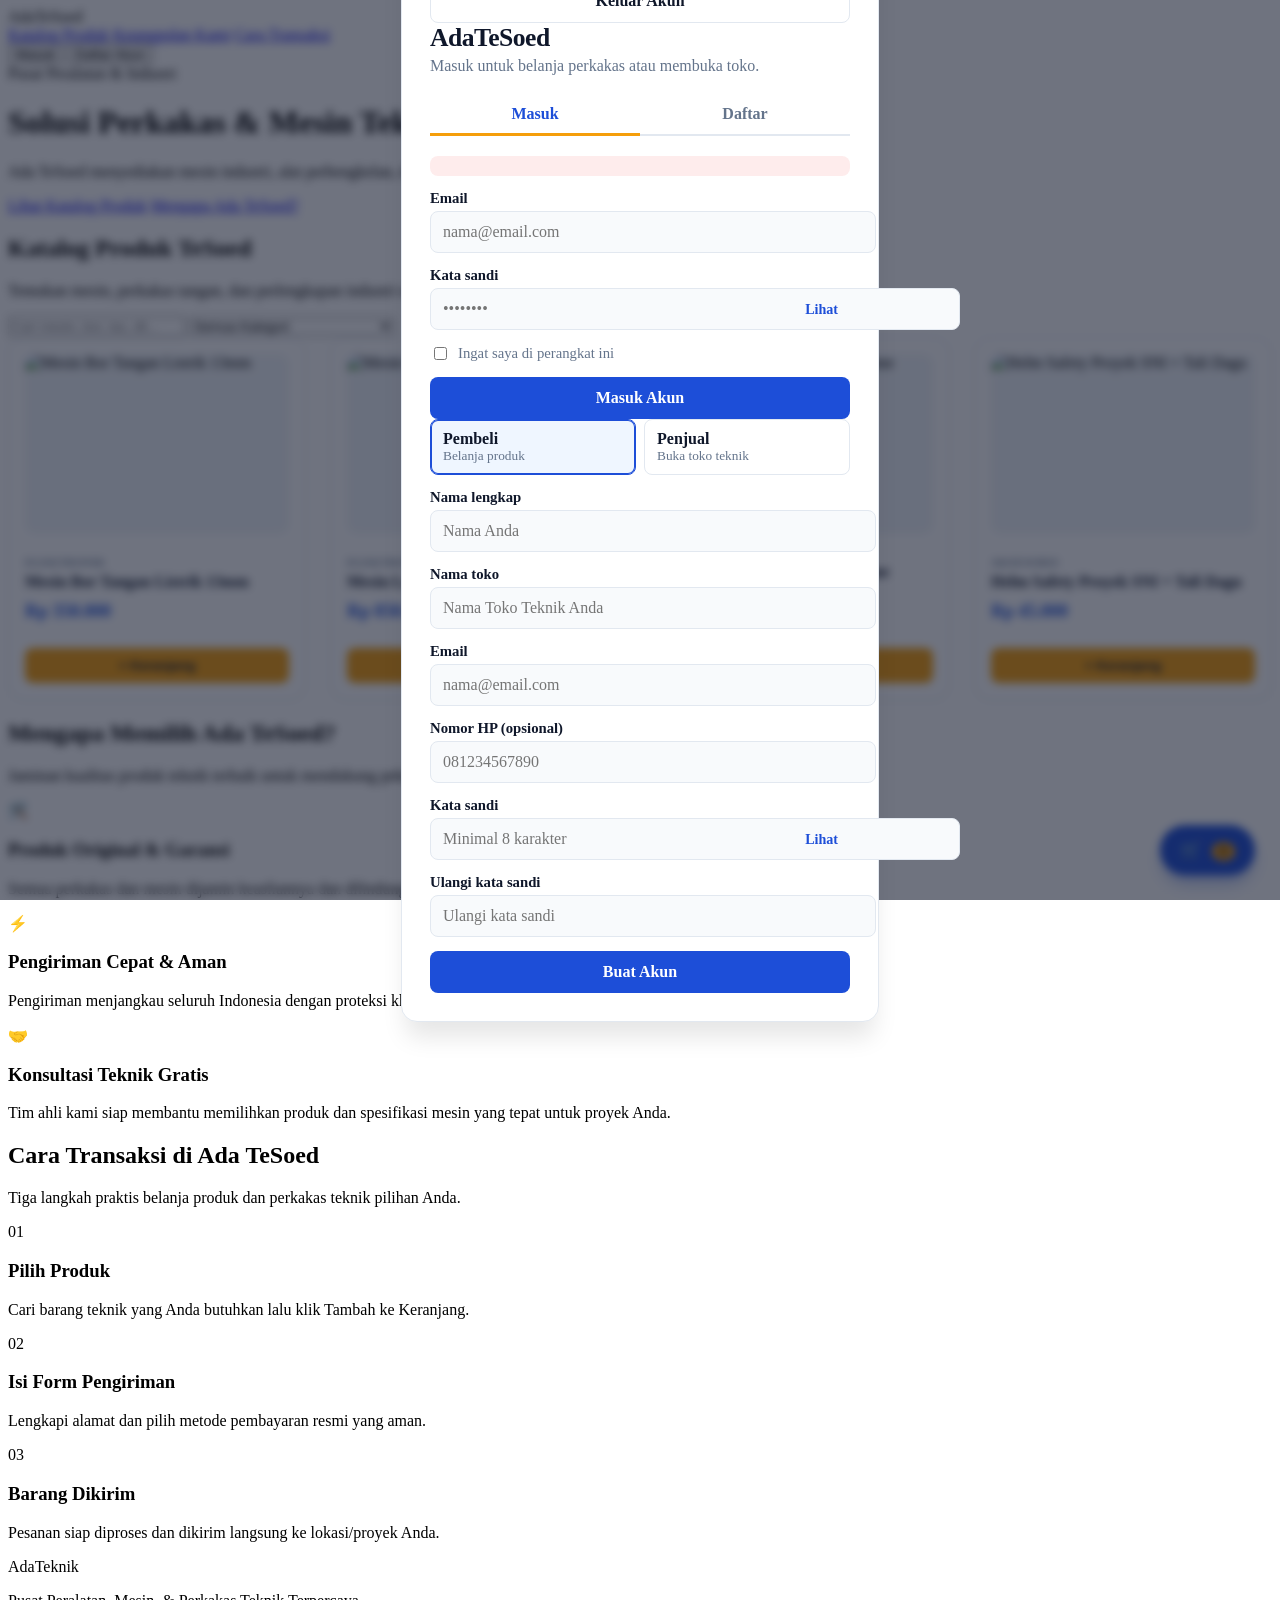
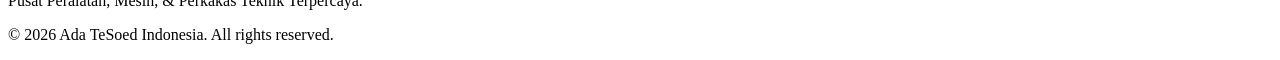
==== commit 1b58c815: "feat: pembuatan website" ====
--- a/index.html
+++ b/index.html
@@ -123,7 +123,7 @@
                 <p class="text-lg sm:text-xl text-blue-100 mb-10 leading-relaxed">Ada TeSoed menyediakan mesin industri, alat perbengkelan, dan perlengkapan teknik berkualitas tinggi dengan garansi terjamin.</p>
                 <div class="flex flex-col sm:flex-row justify-center space-y-4 sm:space-y-0 sm:space-x-4">
                     <a href="#katalog" class="bg-amber-500 text-slate-900 font-bold px-8 py-4 rounded-xl shadow-xl hover:bg-amber-400 transition text-center">Lihat Katalog Produk</a>
-                    <a href="#fitur" class="bg-blue-800/60 border border-blue-600 text-white font-bold px-8 py-4 rounded-xl hover:bg-blue-800 transition text-center">Mengapa Ada Teknik?</a>
+                    <a href="#fitur" class="bg-blue-800/60 border border-blue-600 text-white font-bold px-8 py-4 rounded-xl hover:bg-blue-800 transition text-center">Mengapa Ada TeSoed?</a>
                 </div>
             </div>
         </div>
@@ -132,7 +132,7 @@
     <!-- Section Katalog Produk -->
     <section id="katalog" class="py-16 max-w-7xl mx-auto px-4 sm:px-6 lg:px-8">
         <div class="catalog-container">
-            <h2 class="text-3xl font-extrabold tracking-tight text-slate-900 mb-2">Katalog Produk Teknik</h2>
+            <h2 class="text-3xl font-extrabold tracking-tight text-slate-900 mb-2">Katalog Produk TeSoed</h2>
             <p class="text-slate-600 mb-6">Temukan mesin, perkakas tangan, dan perlengkapan industri sesuai kebutuhan Anda.</p>
             <div class="filter-bar mb-8 flex flex-col md:flex-row gap-4">
                 <input type="text" id="searchInput" placeholder="Cari mesin, bor, las, dll..." class="p-3 border border-slate-300 rounded-xl flex-1 focus:outline-none focus:border-blue-600">
@@ -339,7 +339,7 @@
     <footer class="bg-blue-950 text-slate-300 py-12 text-sm border-t border-blue-900">
         <div class="max-w-7xl mx-auto px-4 sm:px-6 lg:px-8 flex flex-col md:flex-row justify-between items-center">
             <div class="mb-4 md:mb-0">
-                <span class="text-2xl font-black text-white tracking-tight">Ada<span class="text-amber-500">TeSoed</span></span>
+                <span class="text-2xl font-black text-white tracking-tight">Ada<span class="text-amber-500">Teknik</span></span>
                 <p class="text-slate-400 text-xs mt-1">Pusat Peralatan, Mesin, & Perkakas Teknik Terpercaya.</p>
             </div>
             <p>&copy; 2026 Ada TeSoed Indonesia. All rights reserved.</p>
